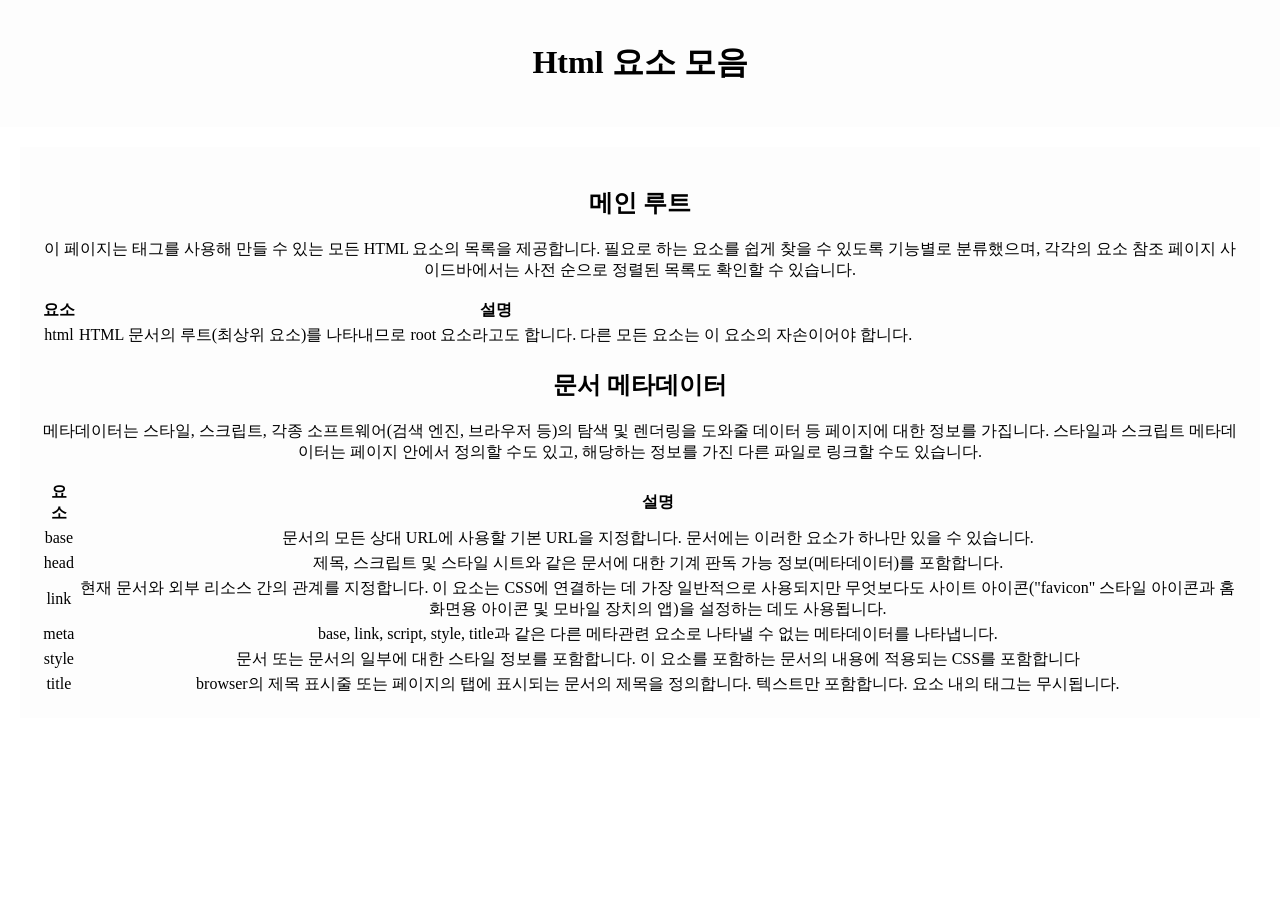
==== html-code.html @ cbca104d "Update html-code.html" ====
<!DOCTYPE html>
<html lang="ko">
<head>
    <meta charset="UTF-8">
    <title>Html 요</title>
    <link rel="stylesheet" href="styles.css">
</head>

<body>
    <header>
        <h1>Html 요소 모음</h1>
    </header>
    <main>
        <section id="main_route">
            <h2>메인 루트</h2>
            <p>이 페이지는 태그를 사용해 만들 수 있는 모든 HTML 요소의 목록을 제공합니다. 필요로 하는 요소를 쉽게 찾을 수 있도록 기능별로 분류했으며, 각각의 요소 참조 페이지 사이드바에서는 사전 순으로 정렬된 목록도 확인할 수 있습니다.</p>
            <table>
                <thead>
                    <tr>
                        <th>요소</th>
                        <th>설명</th>
                    </tr>
                </thead>
                <tbody>
                    <tr>
                        <td>html</td>
                        <td>HTML 문서의 루트(최상위 요소)를 나타내므로 root 요소라고도 합니다. 다른 모든 요소는 이 요소의 자손이어야 합니다.</td>
                    </tr>
                </tbody>
            </table>
        </section>
        <section id="meta_data">
            <h2>문서 메타데이터</h2>
            <p>메타데이터는 스타일, 스크립트, 각종 소프트웨어(검색 엔진, 브라우저 등)의 탐색 및 렌더링을 도와줄 데이터 등 페이지에 대한 정보를 가집니다. 스타일과 스크립트 메타데이터는 페이지 안에서 정의할 수도 있고, 해당하는 정보를 가진 다른 파일로 링크할 수도 있습니다.</p>
            <table>
                <thead>
                    <tr>
                        <th>요소</th>
                        <th>설명</th>
                    </tr>
                </thead>
                <tbody>
                    <tr>
                        <td>base</td>
                        <td>문서의 모든 상대 URL에 사용할 기본 URL을 지정합니다. 문서에는 이러한 요소가 하나만 있을 수 있습니다.</td>
                    </tr>
                    <tr>
                        <td>head</td>
                        <td>제목, 스크립트 및 스타일 시트와 같은 문서에 대한 기계 판독 가능 정보(메타데이터)를 포함합니다.</td>
                    </tr>
                    <tr>
                        <td>link</td>
                        <td>현재 문서와 외부 리소스 간의 관계를 지정합니다. 이 요소는 CSS에 연결하는 데 가장 일반적으로 사용되지만 무엇보다도 사이트 아이콘("favicon" 스타일 아이콘과 홈 화면용 아이콘 및 모바일 장치의 앱)을 설정하는 데도 사용됩니다.</td>
                    </tr>
                    <tr>
                        <td>meta</td>
                        <td>base, link, script, style, title과 같은 다른 메타관련 요소로 나타낼 수 없는 메타데이터를 나타냅니다.</td>
                    </tr>
                    <tr>
                        <td>style</td>
                        <td>문서 또는 문서의 일부에 대한 스타일 정보를 포함합니다. 이 요소를 포함하는 문서의 내용에 적용되는 CSS를 포함합니다</td>
                    </tr>
                    <tr>
                        <td>title</td>
                        <td>browser의 제목 표시줄 또는 페이지의 탭에 표시되는 문서의 제목을 정의합니다. 텍스트만 포함합니다. 요소 내의 태그는 무시됩니다.</td>
                    </tr>

                </tbody>
            </table>

        </section>
    </main>
    
</body>
</html>
---- styles.css ----
/* 기본*/
:root {
    --bg-main-color: #f5f5f541;
    --bg-sub-color: rgba(0, 0, 0, 0.192);
}
body {
    background-image: url(SSM00259-1.jpg);
    background-size: cover;
    background-repeat: no-repeat;
    background-position: center;
    margin: 0px;
}
header {
    background-color: var(--bg-main-color);
    text-align: center;
    padding: 20px;
}
main {
    background-color: var(--bg-main-color);
    padding: 20px;
    margin: 20px;
    text-align: center;
}
/* index */
.codes {
    display: grid;
    grid-template-columns: repeat(auto-fit, minmax(300px, 1fr));
    grid-gap: 20px;
    background-color: var(--bg-main-color);
    padding: 20px;
    margin: 20px;
}
.codes a:nth-child(odd) {
    background-color: var(--bg-sub-color);
}
.codes a:nth-child(even) {
    background-color: var(--bg-main-color);
}



/* 여기서부턴 html-code*/
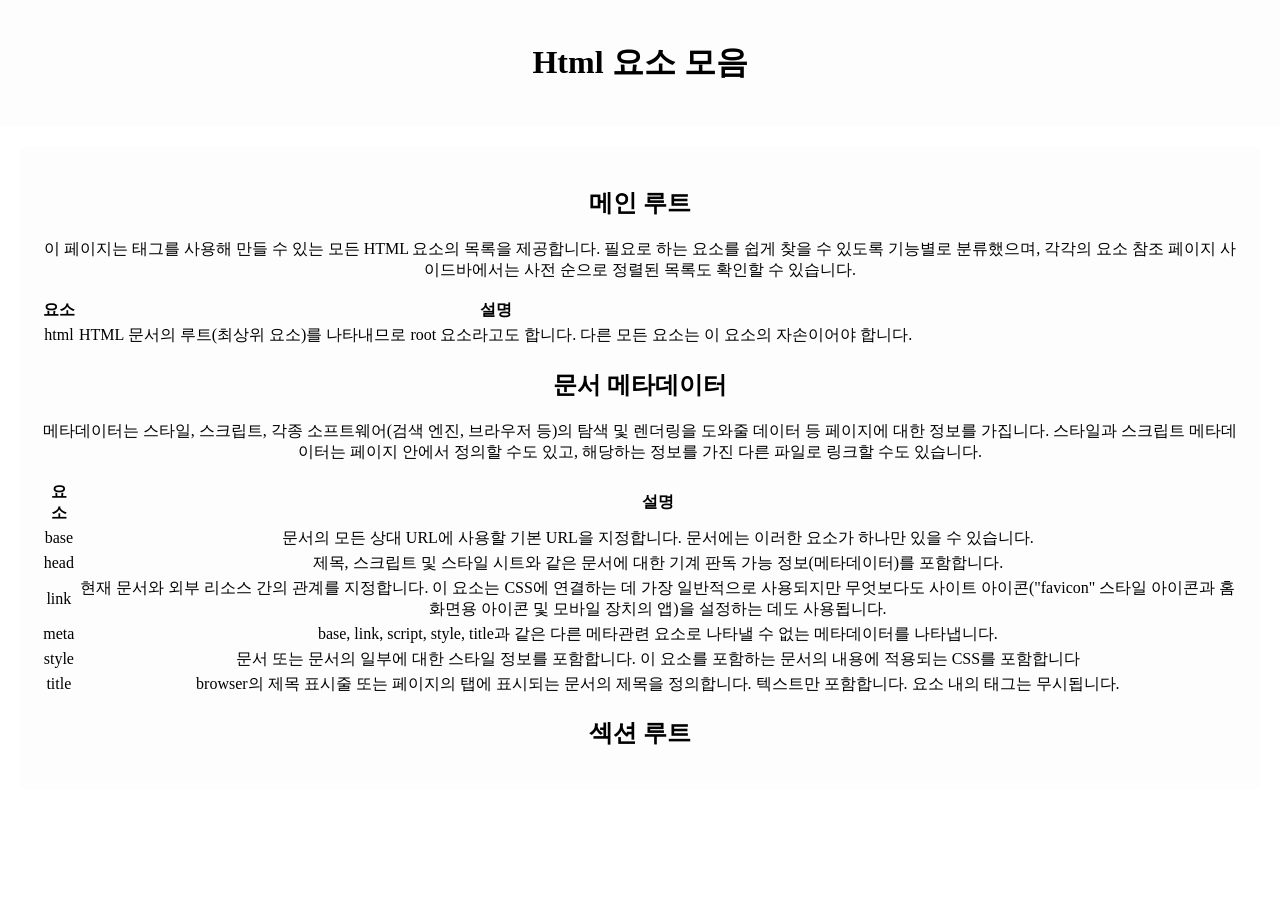
==== commit 1a057dc7: "html-code.html 업데이트" ====
--- a/html-code.html
+++ b/html-code.html
@@ -2,7 +2,7 @@
 <html lang="ko">
 <head>
     <meta charset="UTF-8">
-    <title>Html 요</title>
+    <title>Html 요소</title>
     <link rel="stylesheet" href="styles.css">
 </head>
 
@@ -64,10 +64,11 @@
                         <td>title</td>
                         <td>browser의 제목 표시줄 또는 페이지의 탭에 표시되는 문서의 제목을 정의합니다. 텍스트만 포함합니다. 요소 내의 태그는 무시됩니다.</td>
                     </tr>
-
                 </tbody>
             </table>
-
+        </section>
+        <section id="section_route">
+            <h2>섹션 루트<h2>
         </section>
     </main>
     
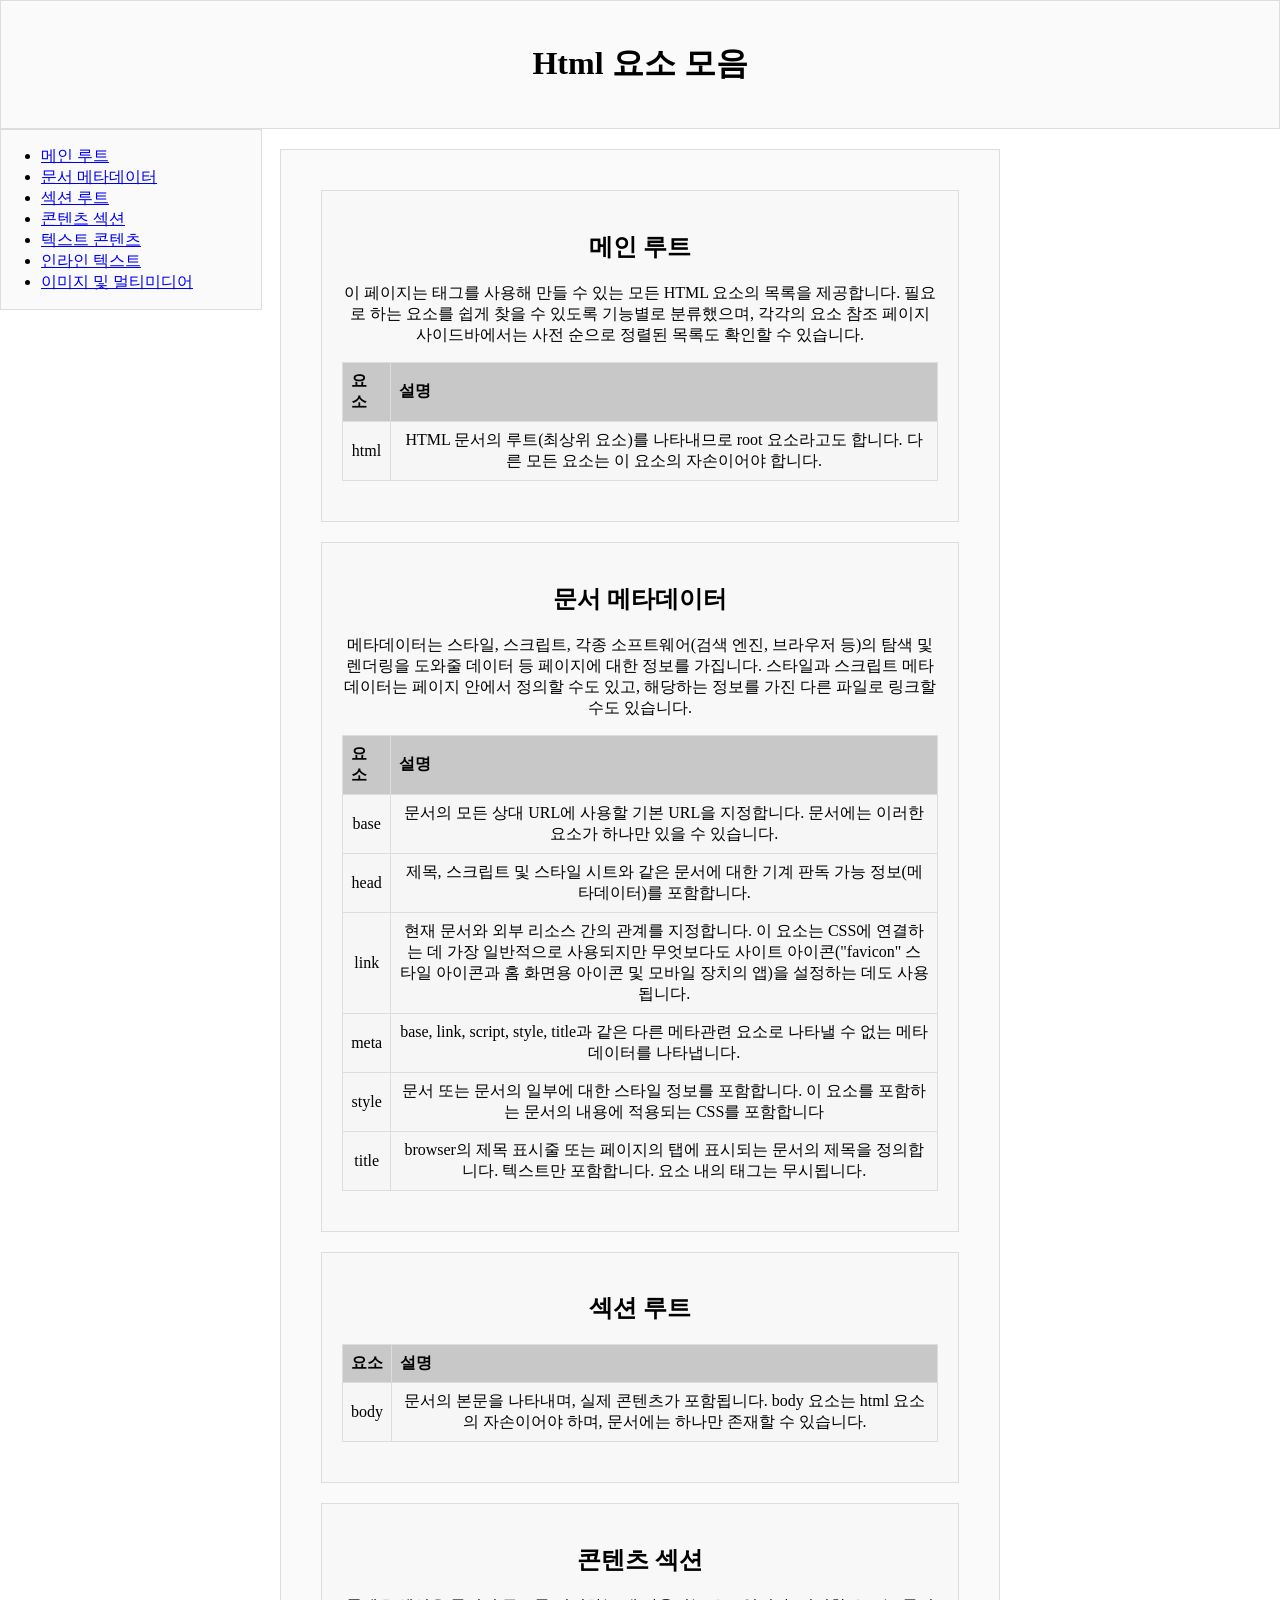
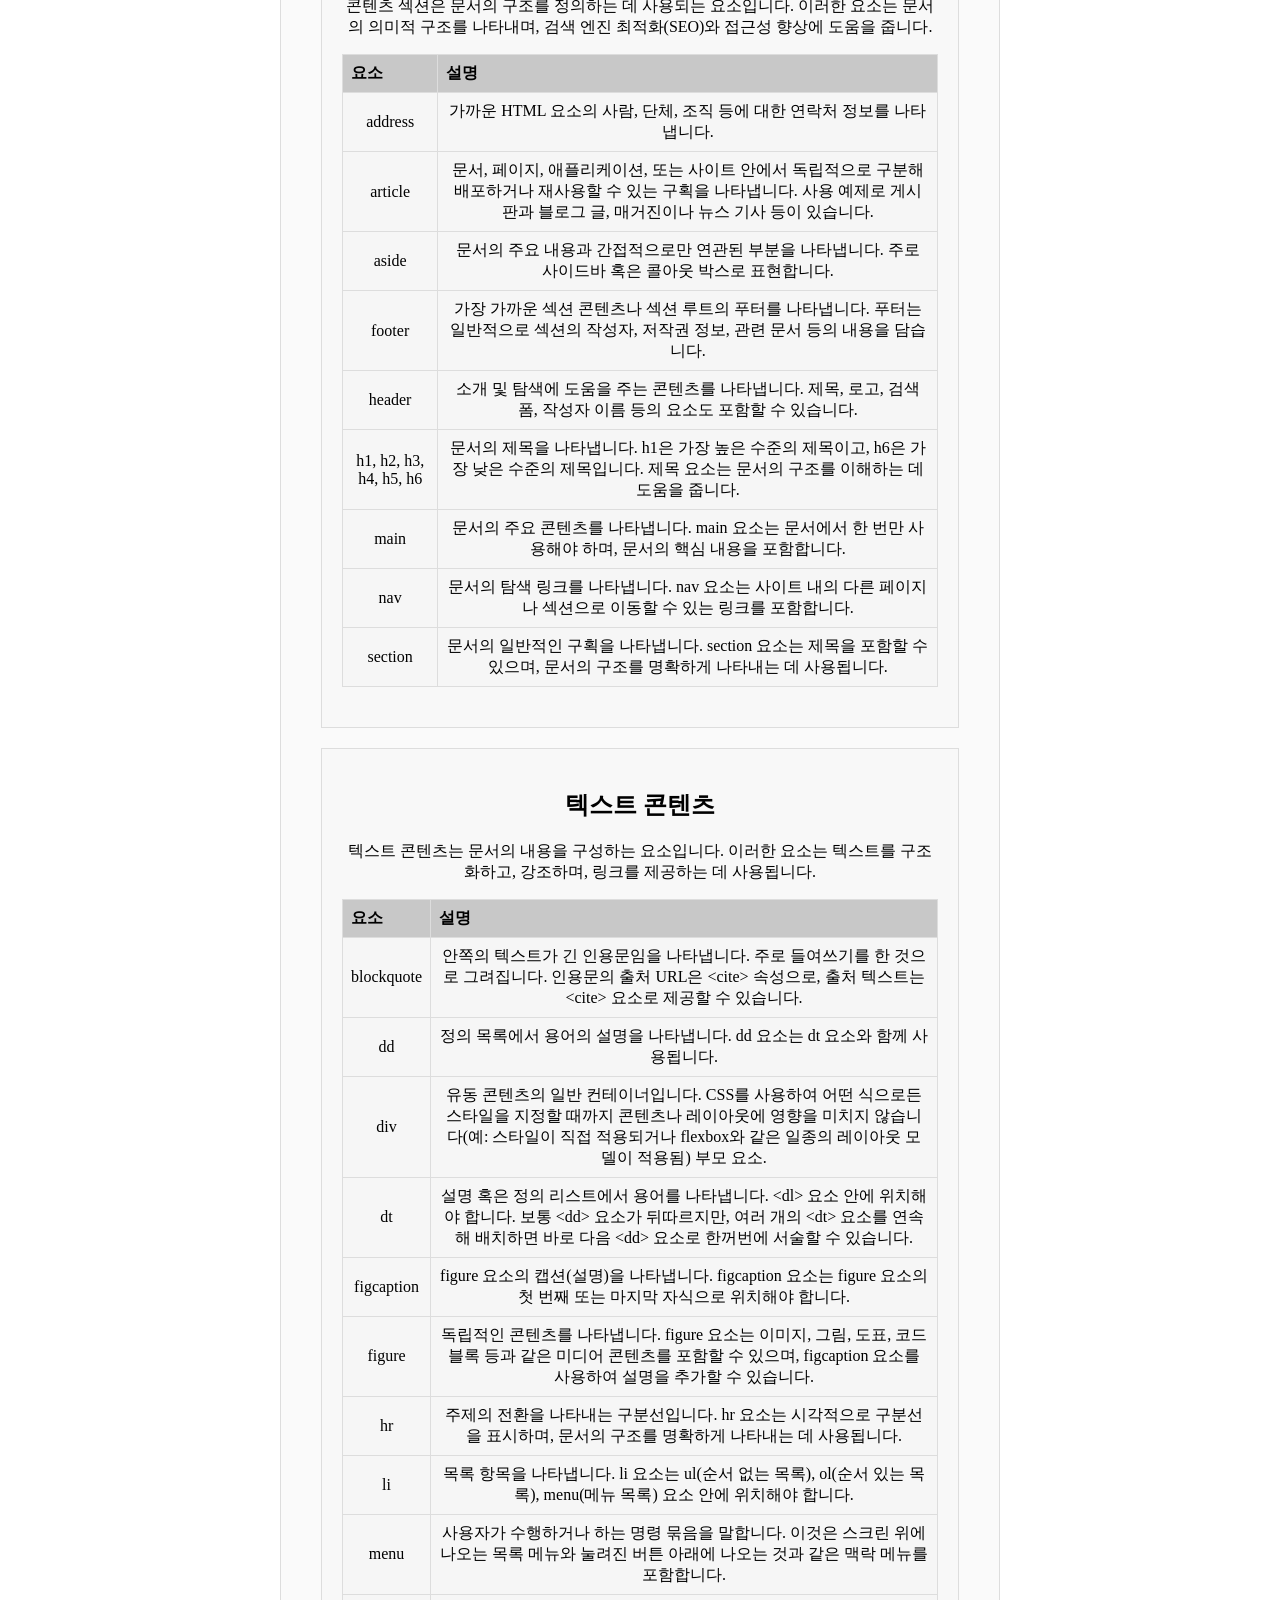
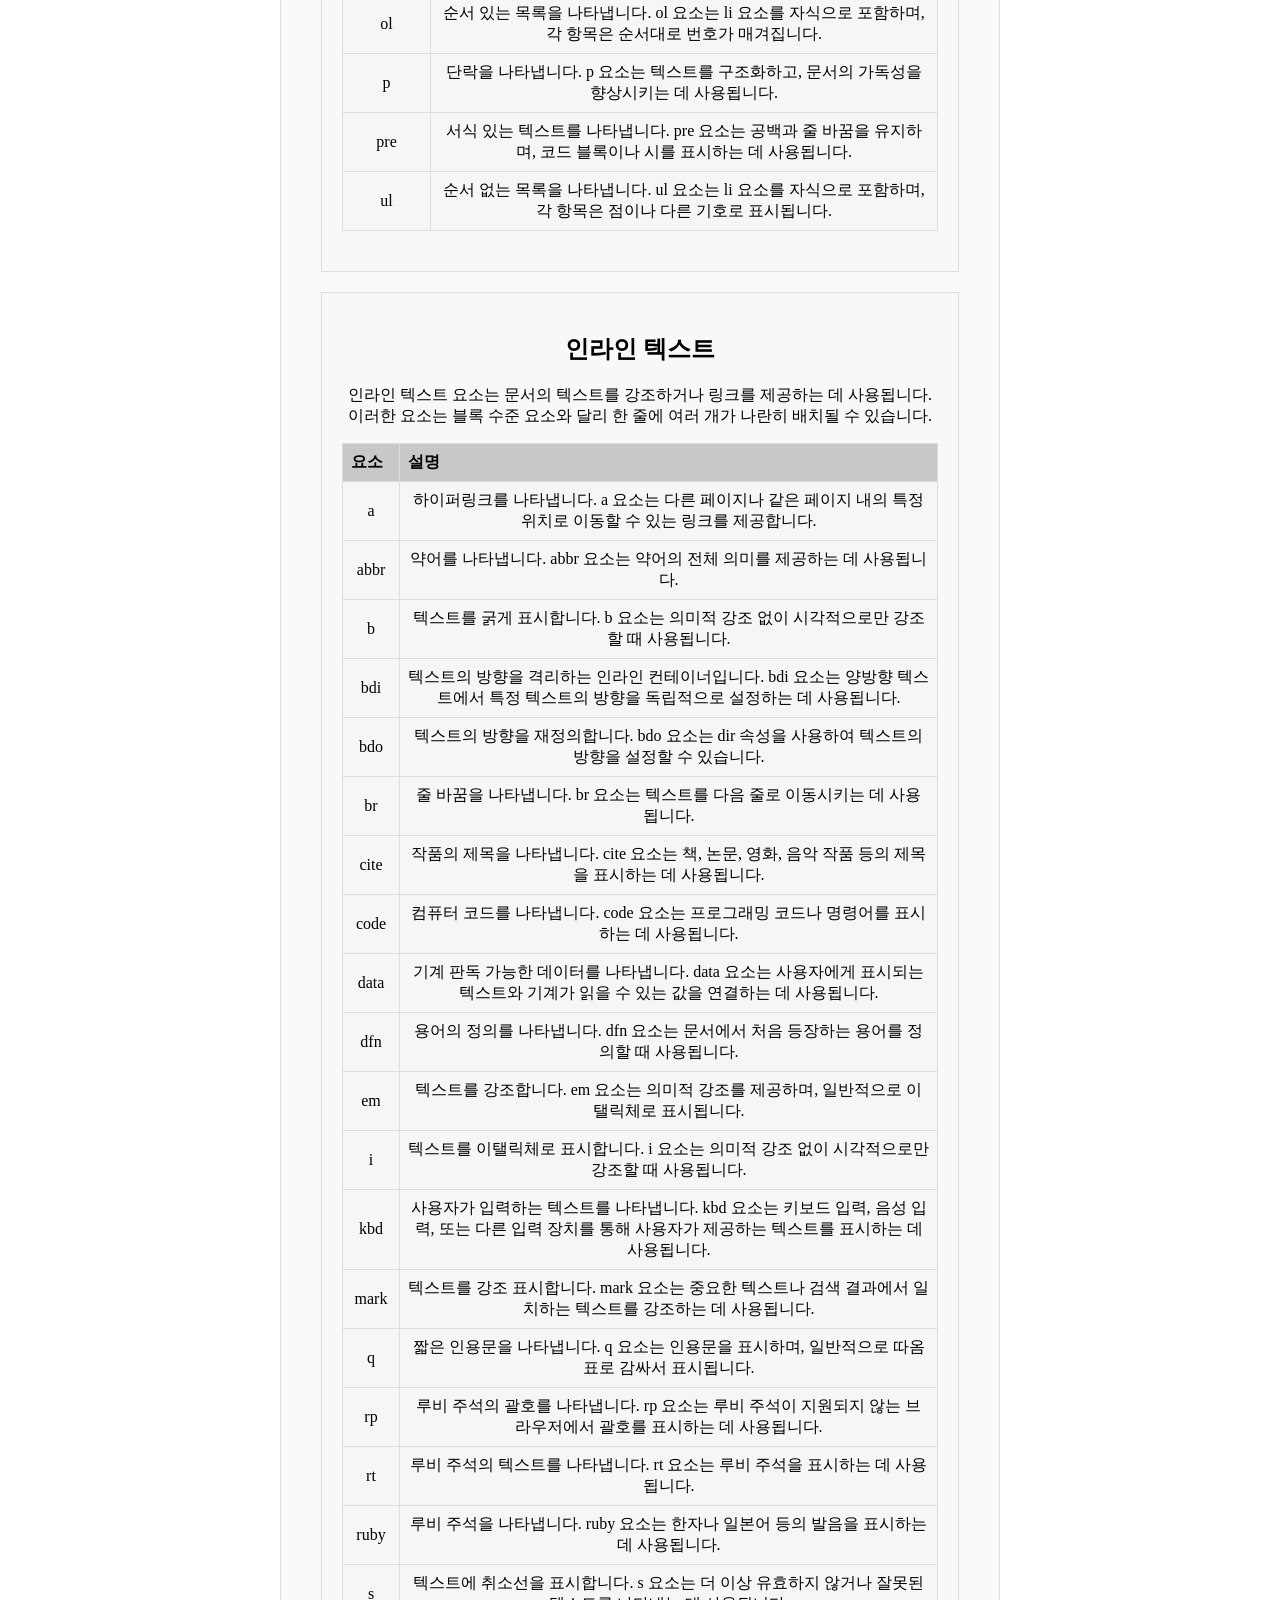
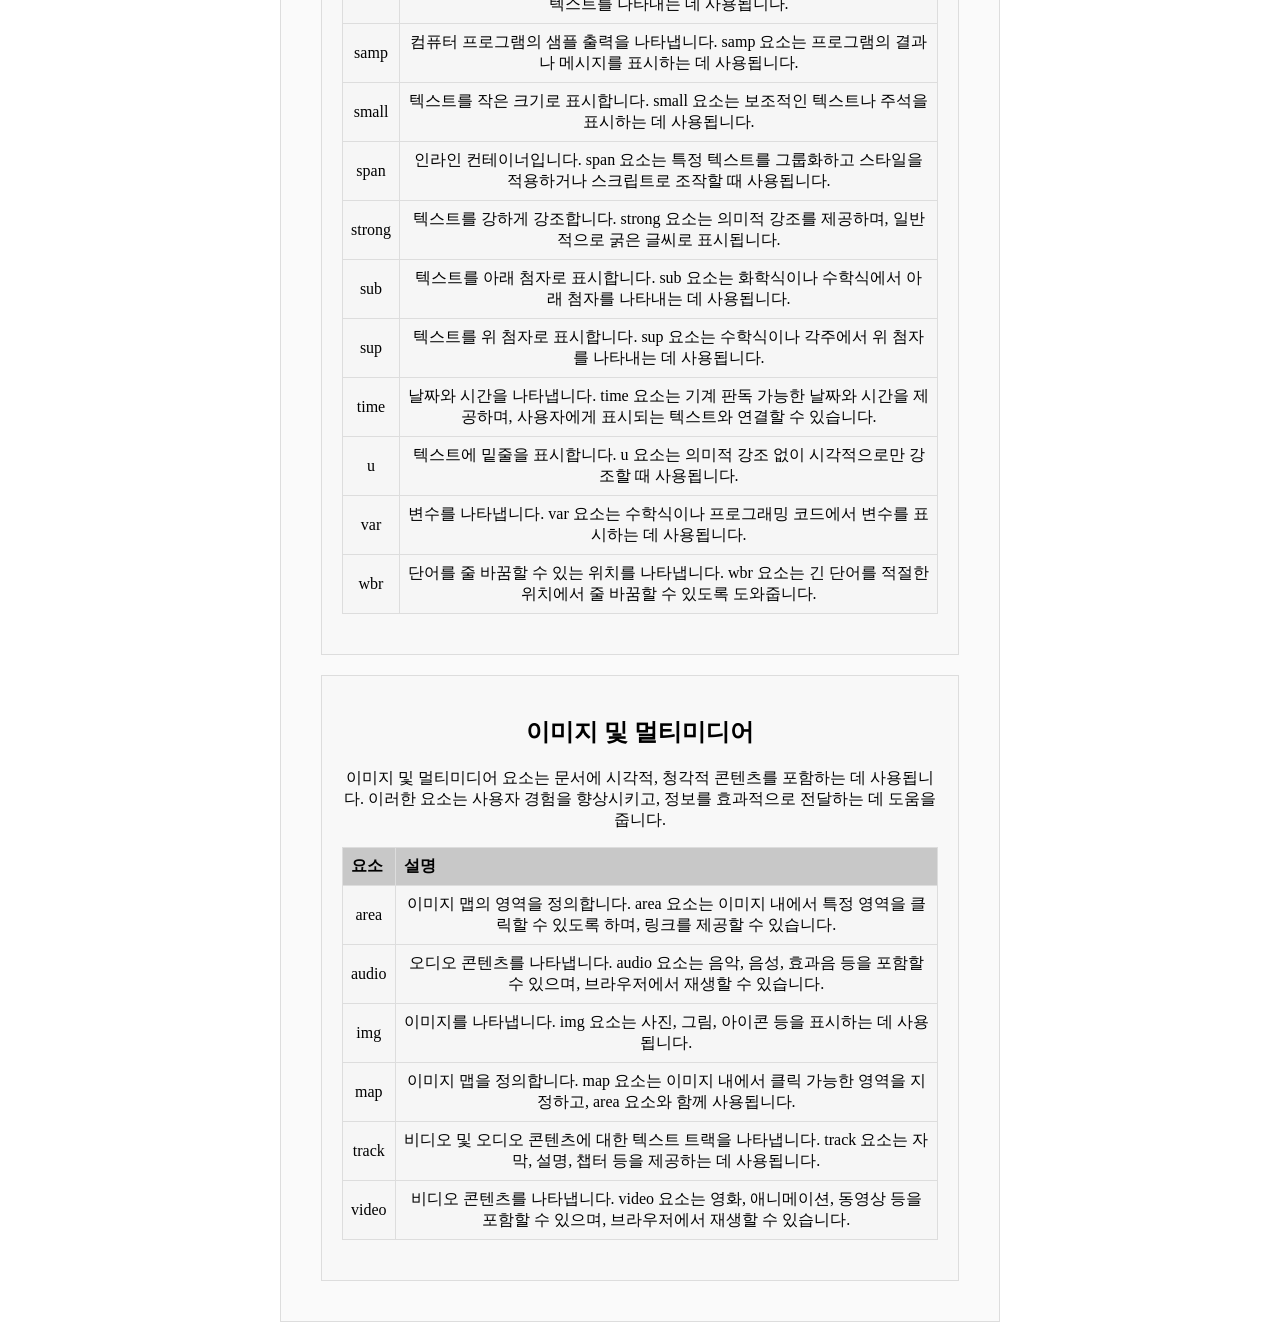
==== commit eebd6131: "업그레이드" ====
--- a/html-code.html
+++ b/html-code.html
@@ -1,76 +1,624 @@
-<!DOCTYPE html>
+<!doctype html>
 <html lang="ko">
-<head>
-    <meta charset="UTF-8">
+  <head>
+    <meta charset="UTF-8" />
     <title>Html 요소</title>
-    <link rel="stylesheet" href="styles.css">
-</head>
+    <link rel="stylesheet" href="styles.css" />
+  </head>
 
-<body>
+  <body>
     <header>
-        <h1>Html 요소 모음</h1>
+      <h1>Html 요소 모음</h1>
     </header>
+    <aside>
+      <nav>
+        <ul>
+          <li><a href="#main_route">메인 루트</a></li>
+          <li><a href="#meta_data">문서 메타데이터</a></li>
+          <li><a href="#section_route">섹션 루트</a></li>
+          <li><a href="#contants_section">콘텐츠 섹션</a></li>
+          <li><a href="#text_content">텍스트 콘텐츠</a></li>
+          <li><a href="#inline_text">인라인 텍스트</a></li>
+          <li><a href="#image&multi">이미지 및 멀티미디어</a></li>
+        </ul>
+      </nav>
+    </aside>
+
     <main>
-        <section id="main_route">
-            <h2>메인 루트</h2>
-            <p>이 페이지는 태그를 사용해 만들 수 있는 모든 HTML 요소의 목록을 제공합니다. 필요로 하는 요소를 쉽게 찾을 수 있도록 기능별로 분류했으며, 각각의 요소 참조 페이지 사이드바에서는 사전 순으로 정렬된 목록도 확인할 수 있습니다.</p>
-            <table>
-                <thead>
-                    <tr>
-                        <th>요소</th>
-                        <th>설명</th>
-                    </tr>
-                </thead>
-                <tbody>
-                    <tr>
-                        <td>html</td>
-                        <td>HTML 문서의 루트(최상위 요소)를 나타내므로 root 요소라고도 합니다. 다른 모든 요소는 이 요소의 자손이어야 합니다.</td>
-                    </tr>
-                </tbody>
-            </table>
-        </section>
-        <section id="meta_data">
-            <h2>문서 메타데이터</h2>
-            <p>메타데이터는 스타일, 스크립트, 각종 소프트웨어(검색 엔진, 브라우저 등)의 탐색 및 렌더링을 도와줄 데이터 등 페이지에 대한 정보를 가집니다. 스타일과 스크립트 메타데이터는 페이지 안에서 정의할 수도 있고, 해당하는 정보를 가진 다른 파일로 링크할 수도 있습니다.</p>
-            <table>
-                <thead>
-                    <tr>
-                        <th>요소</th>
-                        <th>설명</th>
-                    </tr>
-                </thead>
-                <tbody>
-                    <tr>
-                        <td>base</td>
-                        <td>문서의 모든 상대 URL에 사용할 기본 URL을 지정합니다. 문서에는 이러한 요소가 하나만 있을 수 있습니다.</td>
-                    </tr>
-                    <tr>
-                        <td>head</td>
-                        <td>제목, 스크립트 및 스타일 시트와 같은 문서에 대한 기계 판독 가능 정보(메타데이터)를 포함합니다.</td>
-                    </tr>
-                    <tr>
-                        <td>link</td>
-                        <td>현재 문서와 외부 리소스 간의 관계를 지정합니다. 이 요소는 CSS에 연결하는 데 가장 일반적으로 사용되지만 무엇보다도 사이트 아이콘("favicon" 스타일 아이콘과 홈 화면용 아이콘 및 모바일 장치의 앱)을 설정하는 데도 사용됩니다.</td>
-                    </tr>
-                    <tr>
-                        <td>meta</td>
-                        <td>base, link, script, style, title과 같은 다른 메타관련 요소로 나타낼 수 없는 메타데이터를 나타냅니다.</td>
-                    </tr>
-                    <tr>
-                        <td>style</td>
-                        <td>문서 또는 문서의 일부에 대한 스타일 정보를 포함합니다. 이 요소를 포함하는 문서의 내용에 적용되는 CSS를 포함합니다</td>
-                    </tr>
-                    <tr>
-                        <td>title</td>
-                        <td>browser의 제목 표시줄 또는 페이지의 탭에 표시되는 문서의 제목을 정의합니다. 텍스트만 포함합니다. 요소 내의 태그는 무시됩니다.</td>
-                    </tr>
-                </tbody>
-            </table>
-        </section>
-        <section id="section_route">
-            <h2>섹션 루트<h2>
-        </section>
+      <section id="main_route">
+        <h2>메인 루트</h2>
+        <p>
+          이 페이지는 태그를 사용해 만들 수 있는 모든 HTML 요소의 목록을
+          제공합니다. 필요로 하는 요소를 쉽게 찾을 수 있도록 기능별로
+          분류했으며, 각각의 요소 참조 페이지 사이드바에서는 사전 순으로 정렬된
+          목록도 확인할 수 있습니다.
+        </p>
+        <table>
+          <thead>
+            <tr>
+              <th>요소</th>
+              <th>설명</th>
+            </tr>
+          </thead>
+          <tbody>
+            <tr>
+              <td>html</td>
+              <td>
+                HTML 문서의 루트(최상위 요소)를 나타내므로 root 요소라고도
+                합니다. 다른 모든 요소는 이 요소의 자손이어야 합니다.
+              </td>
+            </tr>
+          </tbody>
+        </table>
+      </section>
+      <section id="meta_data">
+        <h2>문서 메타데이터</h2>
+        <p>
+          메타데이터는 스타일, 스크립트, 각종 소프트웨어(검색 엔진, 브라우저
+          등)의 탐색 및 렌더링을 도와줄 데이터 등 페이지에 대한 정보를 가집니다.
+          스타일과 스크립트 메타데이터는 페이지 안에서 정의할 수도 있고,
+          해당하는 정보를 가진 다른 파일로 링크할 수도 있습니다.
+        </p>
+        <table>
+          <thead>
+            <tr>
+              <th>요소</th>
+              <th>설명</th>
+            </tr>
+          </thead>
+          <tbody>
+            <tr>
+              <td>base</td>
+              <td>
+                문서의 모든 상대 URL에 사용할 기본 URL을 지정합니다. 문서에는
+                이러한 요소가 하나만 있을 수 있습니다.
+              </td>
+            </tr>
+            <tr>
+              <td>head</td>
+              <td>
+                제목, 스크립트 및 스타일 시트와 같은 문서에 대한 기계 판독 가능
+                정보(메타데이터)를 포함합니다.
+              </td>
+            </tr>
+            <tr>
+              <td>link</td>
+              <td>
+                현재 문서와 외부 리소스 간의 관계를 지정합니다. 이 요소는 CSS에
+                연결하는 데 가장 일반적으로 사용되지만 무엇보다도 사이트
+                아이콘("favicon" 스타일 아이콘과 홈 화면용 아이콘 및 모바일
+                장치의 앱)을 설정하는 데도 사용됩니다.
+              </td>
+            </tr>
+            <tr>
+              <td>meta</td>
+              <td>
+                base, link, script, style, title과 같은 다른 메타관련 요소로
+                나타낼 수 없는 메타데이터를 나타냅니다.
+              </td>
+            </tr>
+            <tr>
+              <td>style</td>
+              <td>
+                문서 또는 문서의 일부에 대한 스타일 정보를 포함합니다. 이 요소를
+                포함하는 문서의 내용에 적용되는 CSS를 포함합니다
+              </td>
+            </tr>
+            <tr>
+              <td>title</td>
+              <td>
+                browser의 제목 표시줄 또는 페이지의 탭에 표시되는 문서의 제목을
+                정의합니다. 텍스트만 포함합니다. 요소 내의 태그는 무시됩니다.
+              </td>
+            </tr>
+          </tbody>
+        </table>
+      </section>
+      <section id="section_route">
+        <h2>섹션 루트</h2>
+        <table>
+          <thead>
+            <tr>
+              <th>요소</th>
+              <th>설명</th>
+            </tr>
+          </thead>
+          <tbody>
+            <tr>
+              <td>body</td>
+              <td>
+                문서의 본문을 나타내며, 실제 콘텐츠가 포함됩니다. body 요소는
+                html 요소의 자손이어야 하며, 문서에는 하나만 존재할 수 있습니다.
+              </td>
+            </tr>
+          </tbody>
+        </table>
+      </section>
+      <section id="contants_section">
+        <h2>콘텐츠 섹션</h2>
+        <p>
+          콘텐츠 섹션은 문서의 구조를 정의하는 데 사용되는 요소입니다. 이러한
+          요소는 문서의 의미적 구조를 나타내며, 검색 엔진 최적화(SEO)와 접근성
+          향상에 도움을 줍니다.
+        </p>
+        <table>
+          <thead>
+            <tr>
+              <th>요소</th>
+              <th>설명</th>
+            </tr>
+          </thead>
+          <tbody>
+            <tr>
+              <td>address</td>
+              <td>
+                가까운 HTML 요소의 사람, 단체, 조직 등에 대한 연락처 정보를
+                나타냅니다.
+              </td>
+            </tr>
+            <tr>
+              <td>article</td>
+              <td>
+                문서, 페이지, 애플리케이션, 또는 사이트 안에서 독립적으로 구분해
+                배포하거나 재사용할 수 있는 구획을 나타냅니다. 사용 예제로
+                게시판과 블로그 글, 매거진이나 뉴스 기사 등이 있습니다.
+              </td>
+            </tr>
+            <tr>
+              <td>aside</td>
+              <td>
+                문서의 주요 내용과 간접적으로만 연관된 부분을 나타냅니다. 주로
+                사이드바 혹은 콜아웃 박스로 표현합니다.
+              </td>
+            </tr>
+            <tr>
+              <td>footer</td>
+              <td>
+                가장 가까운 섹션 콘텐츠나 섹션 루트의 푸터를 나타냅니다. 푸터는
+                일반적으로 섹션의 작성자, 저작권 정보, 관련 문서 등의 내용을
+                담습니다.
+              </td>
+            </tr>
+            <tr>
+              <td>header</td>
+              <td>
+                소개 및 탐색에 도움을 주는 콘텐츠를 나타냅니다. 제목, 로고, 검색
+                폼, 작성자 이름 등의 요소도 포함할 수 있습니다.
+              </td>
+            </tr>
+            <tr>
+              <td>h1, h2, h3, h4, h5, h6</td>
+              <td>
+                문서의 제목을 나타냅니다. h1은 가장 높은 수준의 제목이고, h6은
+                가장 낮은 수준의 제목입니다. 제목 요소는 문서의 구조를 이해하는
+                데 도움을 줍니다.
+              </td>
+            </tr>
+            <tr>
+              <td>main</td>
+              <td>
+                문서의 주요 콘텐츠를 나타냅니다. main 요소는 문서에서 한 번만
+                사용해야 하며, 문서의 핵심 내용을 포함합니다.
+              </td>
+            </tr>
+            <tr>
+              <td>nav</td>
+              <td>
+                문서의 탐색 링크를 나타냅니다. nav 요소는 사이트 내의 다른
+                페이지나 섹션으로 이동할 수 있는 링크를 포함합니다.
+              </td>
+            </tr>
+            <tr>
+              <td>section</td>
+              <td>
+                문서의 일반적인 구획을 나타냅니다. section 요소는 제목을 포함할
+                수 있으며, 문서의 구조를 명확하게 나타내는 데 사용됩니다.
+              </td>
+            </tr>
+          </tbody>
+        </table>
+      </section>
+      <section id="text_content">
+        <h2>텍스트 콘텐츠</h2>
+        <p>
+          텍스트 콘텐츠는 문서의 내용을 구성하는 요소입니다. 이러한 요소는
+          텍스트를 구조화하고, 강조하며, 링크를 제공하는 데 사용됩니다.
+        </p>
+        <table>
+          <thead>
+            <tr>
+              <th>요소</th>
+              <th>설명</th>
+            </tr>
+          </thead>
+          <tbody>
+            <tr>
+              <td>blockquote</td>
+              <td>
+                안쪽의 텍스트가 긴 인용문임을 나타냅니다. 주로 들여쓰기를 한
+                것으로 그려집니다. 인용문의 출처 URL은 &lt;cite&gt; 속성으로,
+                출처 텍스트는 &lt;cite&gt; 요소로 제공할 수 있습니다.
+              </td>
+            </tr>
+            <tr>
+              <td>dd</td>
+              <td>
+                정의 목록에서 용어의 설명을 나타냅니다. dd 요소는 dt 요소와 함께
+                사용됩니다.
+              </td>
+            </tr>
+            <tr>
+              <td>div</td>
+              <td>
+                유동 콘텐츠의 일반 컨테이너입니다. CSS를 사용하여 어떤 식으로든
+                스타일을 지정할 때까지 콘텐츠나 레이아웃에 영향을 미치지
+                않습니다(예: 스타일이 직접 적용되거나 flexbox와 같은 일종의
+                레이아웃 모델이 적용됨) 부모 요소.
+              </td>
+            </tr>
+            <tr>
+              <td>dt</td>
+              <td>
+                설명 혹은 정의 리스트에서 용어를 나타냅니다. &lt;dl&gt; 요소
+                안에 위치해야 합니다. 보통 &lt;dd&gt; 요소가 뒤따르지만, 여러
+                개의 &lt;dt&gt; 요소를 연속해 배치하면 바로 다음 &lt;dd&gt;
+                요소로 한꺼번에 서술할 수 있습니다.
+              </td>
+            </tr>
+            <tr>
+              <td>figcaption</td>
+              <td>
+                figure 요소의 캡션(설명)을 나타냅니다. figcaption 요소는 figure
+                요소의 첫 번째 또는 마지막 자식으로 위치해야 합니다.
+              </td>
+            </tr>
+            <tr>
+              <td>figure</td>
+              <td>
+                독립적인 콘텐츠를 나타냅니다. figure 요소는 이미지, 그림, 도표,
+                코드 블록 등과 같은 미디어 콘텐츠를 포함할 수 있으며, figcaption
+                요소를 사용하여 설명을 추가할 수 있습니다.
+              </td>
+            </tr>
+            <tr>
+              <td>hr</td>
+              <td>
+                주제의 전환을 나타내는 구분선입니다. hr 요소는 시각적으로
+                구분선을 표시하며, 문서의 구조를 명확하게 나타내는 데
+                사용됩니다.
+              </td>
+            </tr>
+            <tr>
+              <td>li</td>
+              <td>
+                목록 항목을 나타냅니다. li 요소는 ul(순서 없는 목록), ol(순서
+                있는 목록), menu(메뉴 목록) 요소 안에 위치해야 합니다.
+              </td>
+            </tr>
+            <tr>
+              <td>menu</td>
+              <td>
+                사용자가 수행하거나 하는 명령 묶음을 말합니다. 이것은 스크린
+                위에 나오는 목록 메뉴와 눌려진 버튼 아래에 나오는 것과 같은 맥락
+                메뉴를 포함합니다.
+              </td>
+            </tr>
+            <tr>
+              <td>ol</td>
+              <td>
+                순서 있는 목록을 나타냅니다. ol 요소는 li 요소를 자식으로
+                포함하며, 각 항목은 순서대로 번호가 매겨집니다.
+              </td>
+            </tr>
+            <tr>
+              <td>p</td>
+              <td>
+                단락을 나타냅니다. p 요소는 텍스트를 구조화하고, 문서의 가독성을
+                향상시키는 데 사용됩니다.
+              </td>
+            </tr>
+            <tr>
+              <td>pre</td>
+              <td>
+                서식 있는 텍스트를 나타냅니다. pre 요소는 공백과 줄 바꿈을
+                유지하며, 코드 블록이나 시를 표시하는 데 사용됩니다.
+              </td>
+            </tr>
+            <tr>
+              <td>ul</td>
+              <td>
+                순서 없는 목록을 나타냅니다. ul 요소는 li 요소를 자식으로
+                포함하며, 각 항목은 점이나 다른 기호로 표시됩니다.
+              </td>
+            </tr>
+          </tbody>
+        </table>
+      </section>
+      <section id="inline_text">
+        <h2>인라인 텍스트</h2>
+        <p>
+          인라인 텍스트 요소는 문서의 텍스트를 강조하거나 링크를 제공하는 데
+          사용됩니다. 이러한 요소는 블록 수준 요소와 달리 한 줄에 여러 개가
+          나란히 배치될 수 있습니다.
+        </p>
+        <table>
+          <thead>
+            <tr>
+              <th>요소</th>
+              <th>설명</th>
+            </tr>
+          </thead>
+          <tbody>
+            <tr>
+              <td>a</td>
+              <td>
+                하이퍼링크를 나타냅니다. a 요소는 다른 페이지나 같은 페이지 내의
+                특정 위치로 이동할 수 있는 링크를 제공합니다.
+              </td>
+            </tr>
+            <tr>
+              <td>abbr</td>
+              <td>
+                약어를 나타냅니다. abbr 요소는 약어의 전체 의미를 제공하는 데
+                사용됩니다.
+              </td>
+            </tr>
+            <tr>
+              <td>b</td>
+              <td>
+                텍스트를 굵게 표시합니다. b 요소는 의미적 강조 없이 시각적으로만
+                강조할 때 사용됩니다.
+              </td>
+            </tr>
+            <tr>
+              <td>bdi</td>
+              <td>
+                텍스트의 방향을 격리하는 인라인 컨테이너입니다. bdi 요소는
+                양방향 텍스트에서 특정 텍스트의 방향을 독립적으로 설정하는 데
+                사용됩니다.
+              </td>
+            </tr>
+            <tr>
+              <td>bdo</td>
+              <td>
+                텍스트의 방향을 재정의합니다. bdo 요소는 dir 속성을 사용하여
+                텍스트의 방향을 설정할 수 있습니다.
+              </td>
+            </tr>
+            <tr>
+              <td>br</td>
+              <td>
+                줄 바꿈을 나타냅니다. br 요소는 텍스트를 다음 줄로 이동시키는 데
+                사용됩니다.
+              </td>
+            </tr>
+            <tr>
+              <td>cite</td>
+              <td>
+                작품의 제목을 나타냅니다. cite 요소는 책, 논문, 영화, 음악 작품
+                등의 제목을 표시하는 데 사용됩니다.
+              </td>
+            </tr>
+            <tr>
+              <td>code</td>
+              <td>
+                컴퓨터 코드를 나타냅니다. code 요소는 프로그래밍 코드나 명령어를
+                표시하는 데 사용됩니다.
+              </td>
+            </tr>
+            <tr>
+              <td>data</td>
+              <td>
+                기계 판독 가능한 데이터를 나타냅니다. data 요소는 사용자에게
+                표시되는 텍스트와 기계가 읽을 수 있는 값을 연결하는 데
+                사용됩니다.
+              </td>
+            </tr>
+            <tr>
+              <td>dfn</td>
+              <td>
+                용어의 정의를 나타냅니다. dfn 요소는 문서에서 처음 등장하는
+                용어를 정의할 때 사용됩니다.
+              </td>
+            </tr>
+            <tr>
+              <td>em</td>
+              <td>
+                텍스트를 강조합니다. em 요소는 의미적 강조를 제공하며,
+                일반적으로 이탤릭체로 표시됩니다.
+              </td>
+            </tr>
+            <tr>
+              <td>i</td>
+              <td>
+                텍스트를 이탤릭체로 표시합니다. i 요소는 의미적 강조 없이
+                시각적으로만 강조할 때 사용됩니다.
+              </td>
+            </tr>
+            <tr>
+              <td>kbd</td>
+              <td>
+                사용자가 입력하는 텍스트를 나타냅니다. kbd 요소는 키보드 입력,
+                음성 입력, 또는 다른 입력 장치를 통해 사용자가 제공하는 텍스트를
+                표시하는 데 사용됩니다.
+              </td>
+            </tr>
+            <tr>
+              <td>mark</td>
+              <td>
+                텍스트를 강조 표시합니다. mark 요소는 중요한 텍스트나 검색
+                결과에서 일치하는 텍스트를 강조하는 데 사용됩니다.
+              </td>
+            </tr>
+            <tr>
+              <td>q</td>
+              <td>
+                짧은 인용문을 나타냅니다. q 요소는 인용문을 표시하며, 일반적으로
+                따옴표로 감싸서 표시됩니다.
+              </td>
+            </tr>
+            <tr>
+              <td>rp</td>
+              <td>
+                루비 주석의 괄호를 나타냅니다. rp 요소는 루비 주석이 지원되지
+                않는 브라우저에서 괄호를 표시하는 데 사용됩니다.
+              </td>
+            </tr>
+            <tr>
+              <td>rt</td>
+              <td>
+                루비 주석의 텍스트를 나타냅니다. rt 요소는 루비 주석을 표시하는
+                데 사용됩니다.
+              </td>
+            </tr>
+            <tr>
+              <td>ruby</td>
+              <td>
+                루비 주석을 나타냅니다. ruby 요소는 한자나 일본어 등의 발음을
+                표시하는 데 사용됩니다.
+              </td>
+            </tr>
+            <tr>
+              <td>s</td>
+              <td>
+                텍스트에 취소선을 표시합니다. s 요소는 더 이상 유효하지 않거나
+                잘못된 텍스트를 나타내는 데 사용됩니다.
+              </td>
+            </tr>
+            <tr>
+              <td>samp</td>
+              <td>
+                컴퓨터 프로그램의 샘플 출력을 나타냅니다. samp 요소는 프로그램의
+                결과나 메시지를 표시하는 데 사용됩니다.
+              </td>
+            </tr>
+            <tr>
+              <td>small</td>
+              <td>
+                텍스트를 작은 크기로 표시합니다. small 요소는 보조적인 텍스트나
+                주석을 표시하는 데 사용됩니다.
+              </td>
+            </tr>
+            <tr>
+              <td>span</td>
+              <td>
+                인라인 컨테이너입니다. span 요소는 특정 텍스트를 그룹화하고
+                스타일을 적용하거나 스크립트로 조작할 때 사용됩니다.
+              </td>
+            </tr>
+            <tr>
+              <td>strong</td>
+              <td>
+                텍스트를 강하게 강조합니다. strong 요소는 의미적 강조를
+                제공하며, 일반적으로 굵은 글씨로 표시됩니다.
+              </td>
+            </tr>
+            <tr>
+              <td>sub</td>
+              <td>
+                텍스트를 아래 첨자로 표시합니다. sub 요소는 화학식이나
+                수학식에서 아래 첨자를 나타내는 데 사용됩니다.
+              </td>
+            </tr>
+            <tr>
+              <td>sup</td>
+              <td>
+                텍스트를 위 첨자로 표시합니다. sup 요소는 수학식이나 각주에서 위
+                첨자를 나타내는 데 사용됩니다.
+              </td>
+            </tr>
+            <tr>
+              <td>time</td>
+              <td>
+                날짜와 시간을 나타냅니다. time 요소는 기계 판독 가능한 날짜와
+                시간을 제공하며, 사용자에게 표시되는 텍스트와 연결할 수
+                있습니다.
+              </td>
+            </tr>
+            <tr>
+              <td>u</td>
+              <td>
+                텍스트에 밑줄을 표시합니다. u 요소는 의미적 강조 없이
+                시각적으로만 강조할 때 사용됩니다.
+              </td>
+            </tr>
+            <tr>
+              <td>var</td>
+              <td>
+                변수를 나타냅니다. var 요소는 수학식이나 프로그래밍 코드에서
+                변수를 표시하는 데 사용됩니다.
+              </td>
+            </tr>
+            <tr>
+              <td>wbr</td>
+              <td>
+                단어를 줄 바꿈할 수 있는 위치를 나타냅니다. wbr 요소는 긴 단어를
+                적절한 위치에서 줄 바꿈할 수 있도록 도와줍니다.
+              </td>
+            </tr>
+          </tbody>
+        </table>
+      </section>
+      <section id="image&multi">
+        <h2>이미지 및 멀티미디어</h2>
+        <p>
+          이미지 및 멀티미디어 요소는 문서에 시각적, 청각적 콘텐츠를 포함하는 데
+          사용됩니다. 이러한 요소는 사용자 경험을 향상시키고, 정보를 효과적으로
+          전달하는 데 도움을 줍니다.
+        </p>
+        <table>
+          <thead>
+            <tr>
+              <th>요소</th>
+              <th>설명</th>
+            </tr>
+          </thead>
+          <tbody>
+            <tr>
+              <td>area</td>
+              <td>
+                이미지 맵의 영역을 정의합니다. area 요소는 이미지 내에서 특정
+                영역을 클릭할 수 있도록 하며, 링크를 제공할 수 있습니다.
+              </td>
+            </tr>
+            <tr>
+              <td>audio</td>
+              <td>
+                오디오 콘텐츠를 나타냅니다. audio 요소는 음악, 음성, 효과음 등을
+                포함할 수 있으며, 브라우저에서 재생할 수 있습니다.
+              </td>
+            </tr>
+            <tr>
+              <td>img</td>
+              <td>
+                이미지를 나타냅니다. img 요소는 사진, 그림, 아이콘 등을 표시하는
+                데 사용됩니다.
+              </td>
+            </tr>
+            <tr>
+              <td>map</td>
+              <td>
+                이미지 맵을 정의합니다. map 요소는 이미지 내에서 클릭 가능한
+                영역을 지정하고, area 요소와 함께 사용됩니다.
+              </td>
+            </tr>
+            <tr>
+              <td>track</td>
+              <td>
+                비디오 및 오디오 콘텐츠에 대한 텍스트 트랙을 나타냅니다. track
+                요소는 자막, 설명, 챕터 등을 제공하는 데 사용됩니다.
+              </td>
+            </tr>
+            <tr>
+              <td>video</td>
+              <td>
+                비디오 콘텐츠를 나타냅니다. video 요소는 영화, 애니메이션,
+                동영상 등을 포함할 수 있으며, 브라우저에서 재생할 수 있습니다.
+              </td>
+            </tr>
+          </tbody>
+        </table>
+      </section>
     </main>
-    
-</body>
+  </body>
 </html>
--- a/styles.css
+++ b/styles.css
@@ -1,43 +1,86 @@
 /* 기본*/
 :root {
-    --bg-main-color: #f5f5f541;
-    --bg-sub-color: rgba(0, 0, 0, 0.192);
+  --bg-main-color: #f5f5f579;
+  --bg-sub-color: rgba(0, 0, 0, 0.192);
 }
 body {
-    background-image: url(SSM00259-1.jpg);
-    background-size: cover;
-    background-repeat: no-repeat;
-    background-position: center;
-    margin: 0px;
+  background-image: url(SSM00259-1.jpg);
+  background-size: cover;
+  background-repeat: no-repeat;
+  background-position: center;
+  margin: 0px;
 }
 header {
-    background-color: var(--bg-main-color);
-    text-align: center;
-    padding: 20px;
+  background-color: var(--bg-main-color);
+  text-align: center;
+  padding: 20px;
+  border: #ddd 1px solid;
 }
 main {
-    background-color: var(--bg-main-color);
-    padding: 20px;
-    margin: 20px;
-    text-align: center;
+  background-color: var(--bg-main-color);
+  padding: 20px;
+  margin: 20px;
+  text-align: center;
+  margin-left: 280px;
+  margin-right: 280px;
+  border: #ddd 1px solid;
+}
+section {
+  background-color: var(--bg-main-color);
+  padding: 20px;
+  margin: 20px;
+  border: #ddd 1px solid;
+}
+table {
+  border-collapse: collapse;
+  width: 100%;
+  margin-bottom: 20px;
+}
+table,
+th,
+td {
+  border: 1px solid #ddd;
+  background-color: var(--bg-main-color);
+  padding: 8px;
+}
+th {
+  background-color: var(--bg-sub-color);
+  text-align: left;
+}
+aside {
+  position: sticky;
+  background-color: var(--bg-main-color);
+  top: 0;
+  float: left;
+  z-index: 1000;
+  gap: 10px;
+  width: 260px;
+  height: 100%;
+  border: #ddd 1px solid;
 }
 /* index */
 .codes {
-    display: grid;
-    grid-template-columns: repeat(auto-fit, minmax(300px, 1fr));
-    grid-gap: 20px;
-    background-color: var(--bg-main-color);
-    padding: 20px;
-    margin: 20px;
+  display: grid;
+  grid-template-columns: repeat(auto-fit, minmax(300px, 1fr));
+  grid-gap: 20px;
+  background-color: var(--bg-main-color);
+  padding: 20px;
+  margin: 20px;
 }
 .codes a:nth-child(odd) {
-    background-color: var(--bg-sub-color);
+  background-color: var(--bg-sub-color);
 }
 .codes a:nth-child(even) {
-    background-color: var(--bg-main-color);
+  background-color: var(--bg-main-color);
+}
+#contact {
+  display: flex;
+  flex-direction: column;
+  flex-wrap: wrap;
+  background-color: var(--bg-main-color);
+  padding: 20px;
+  margin: 20px;
+  width: 40%;
 }
 
-
-
 /* 여기서부턴 html-code*/
-
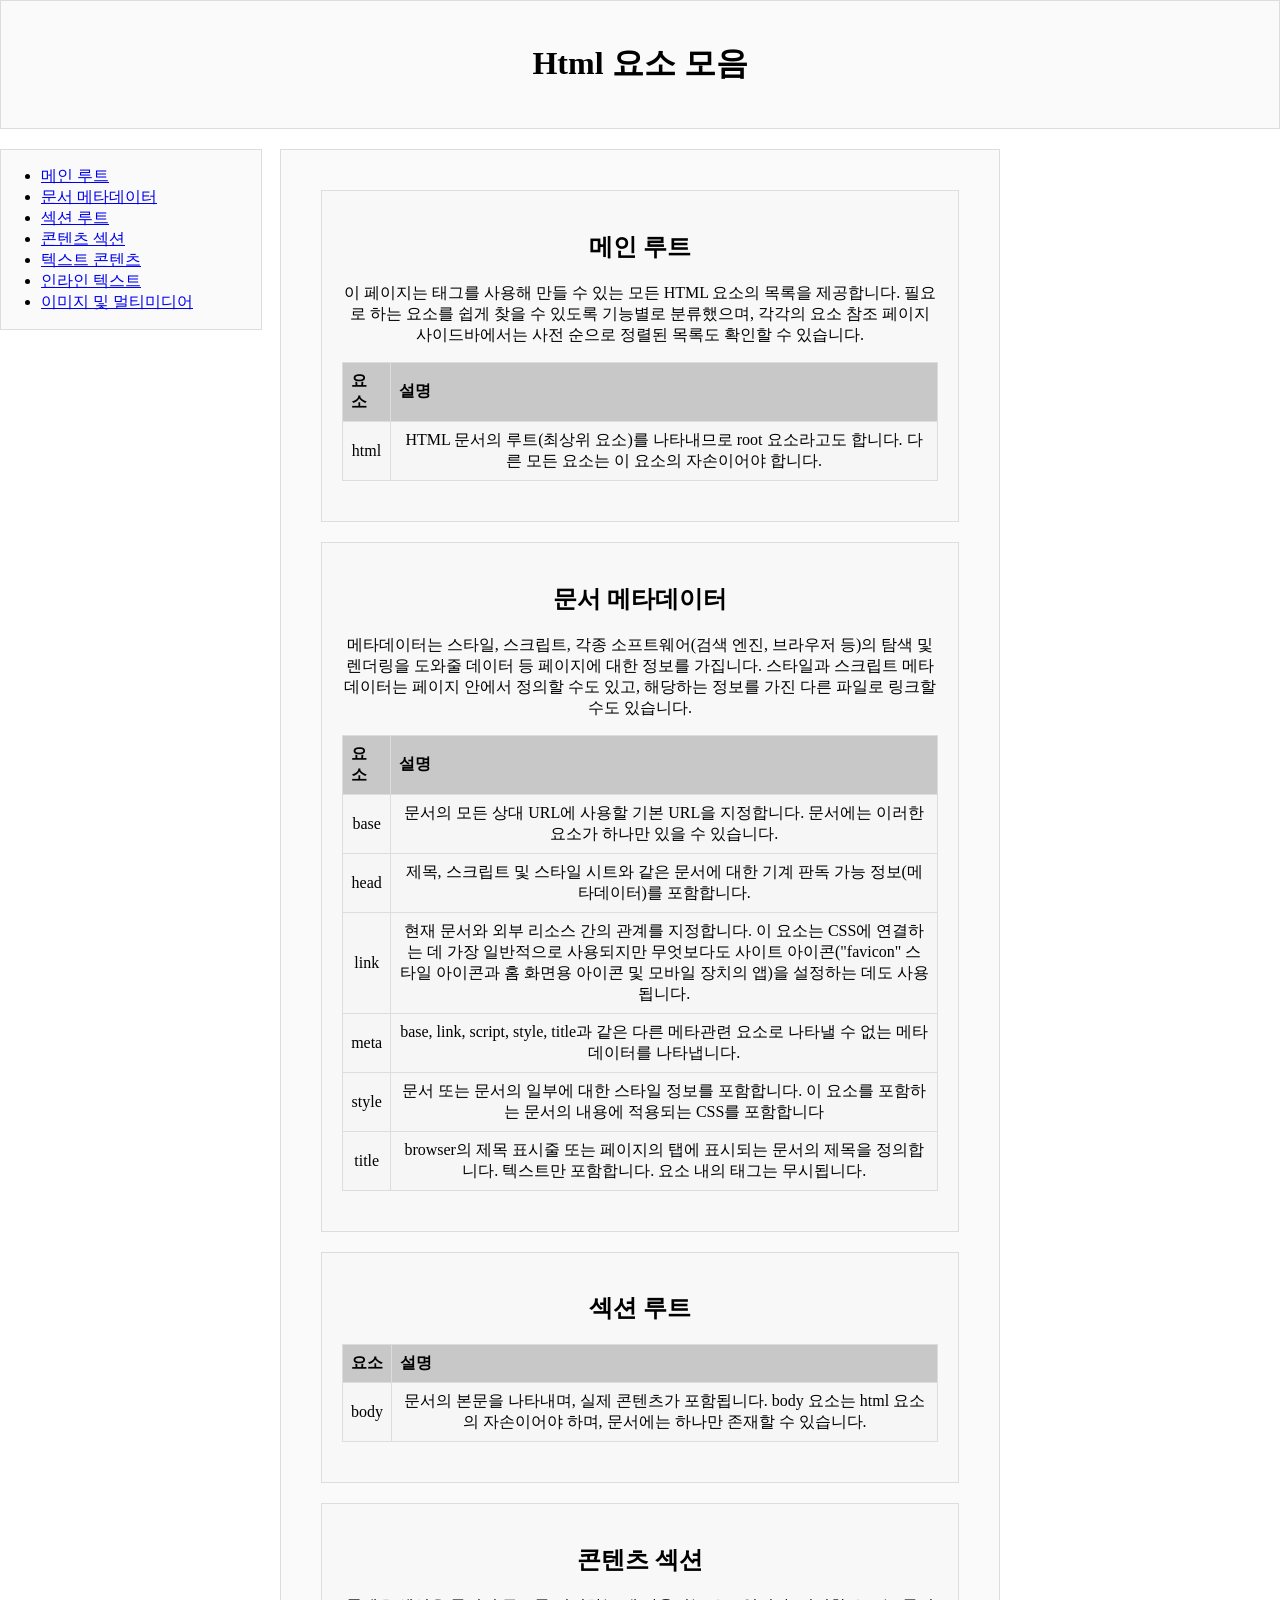
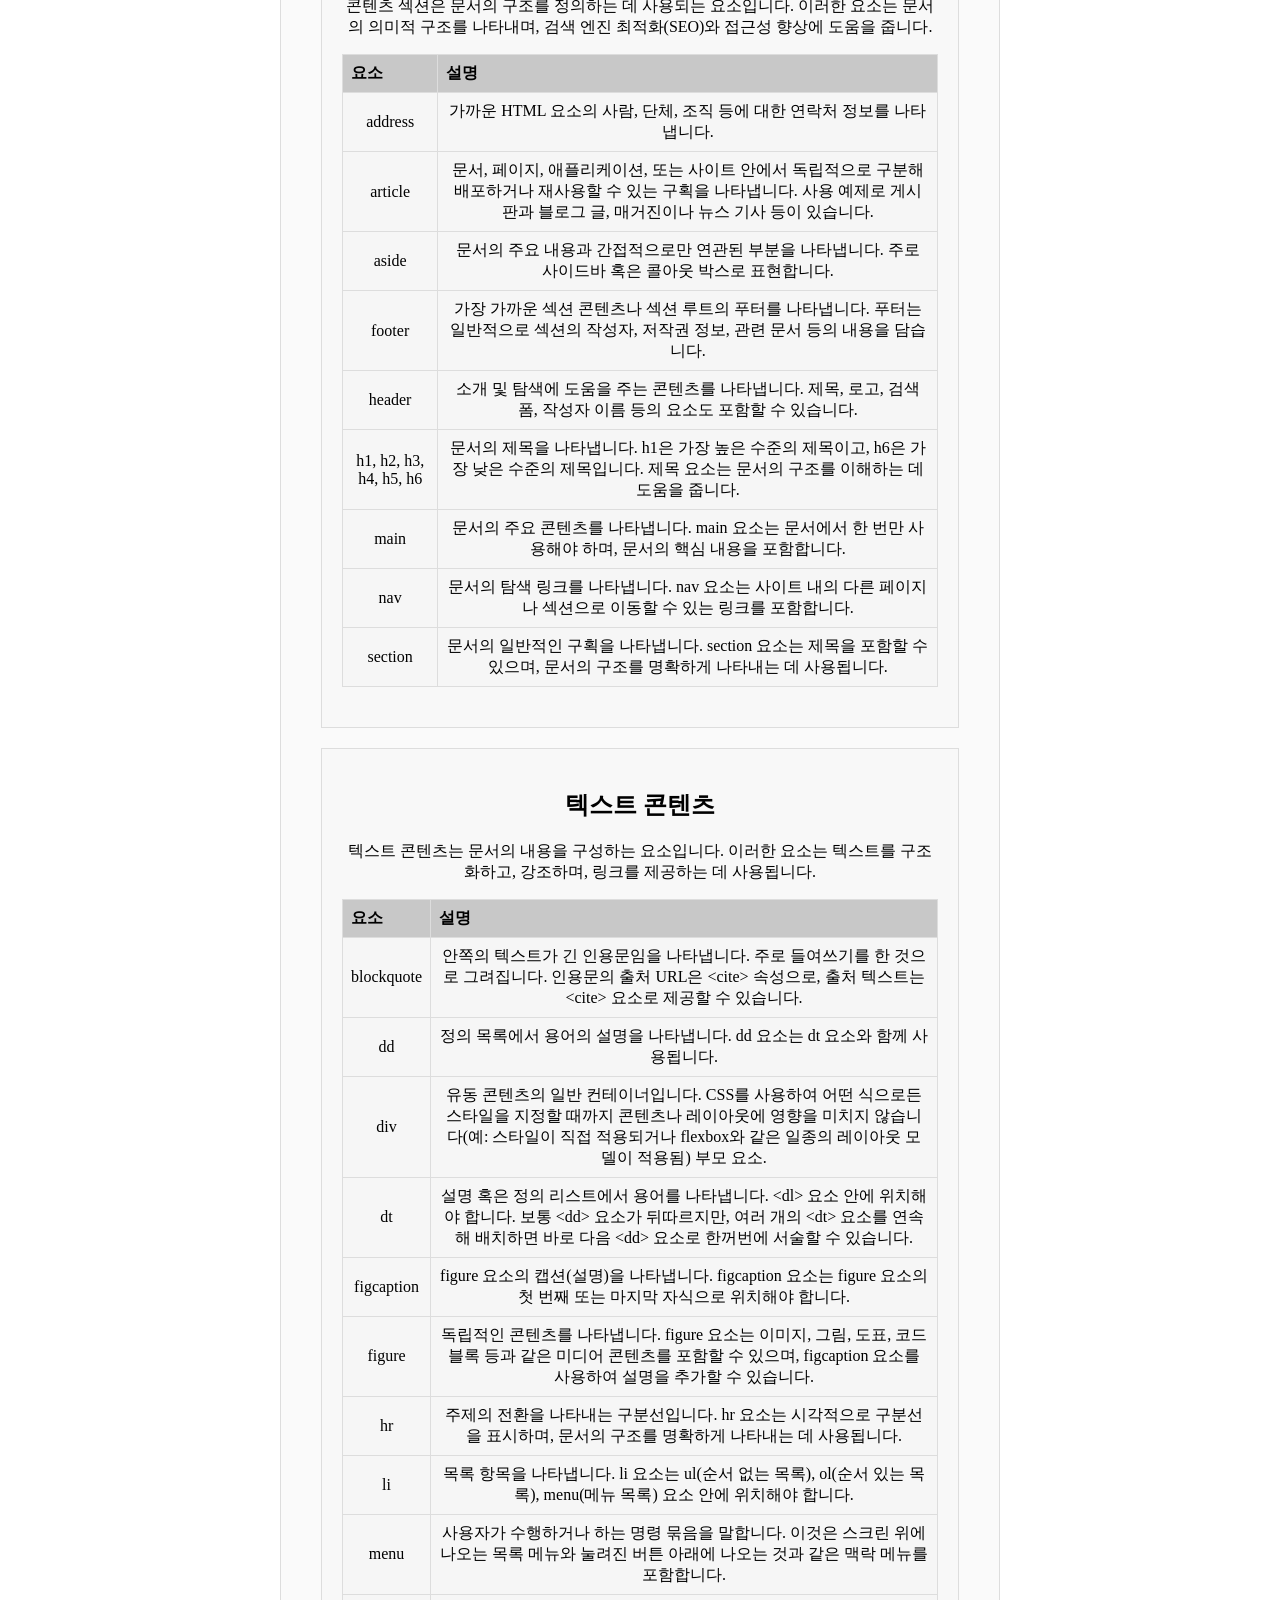
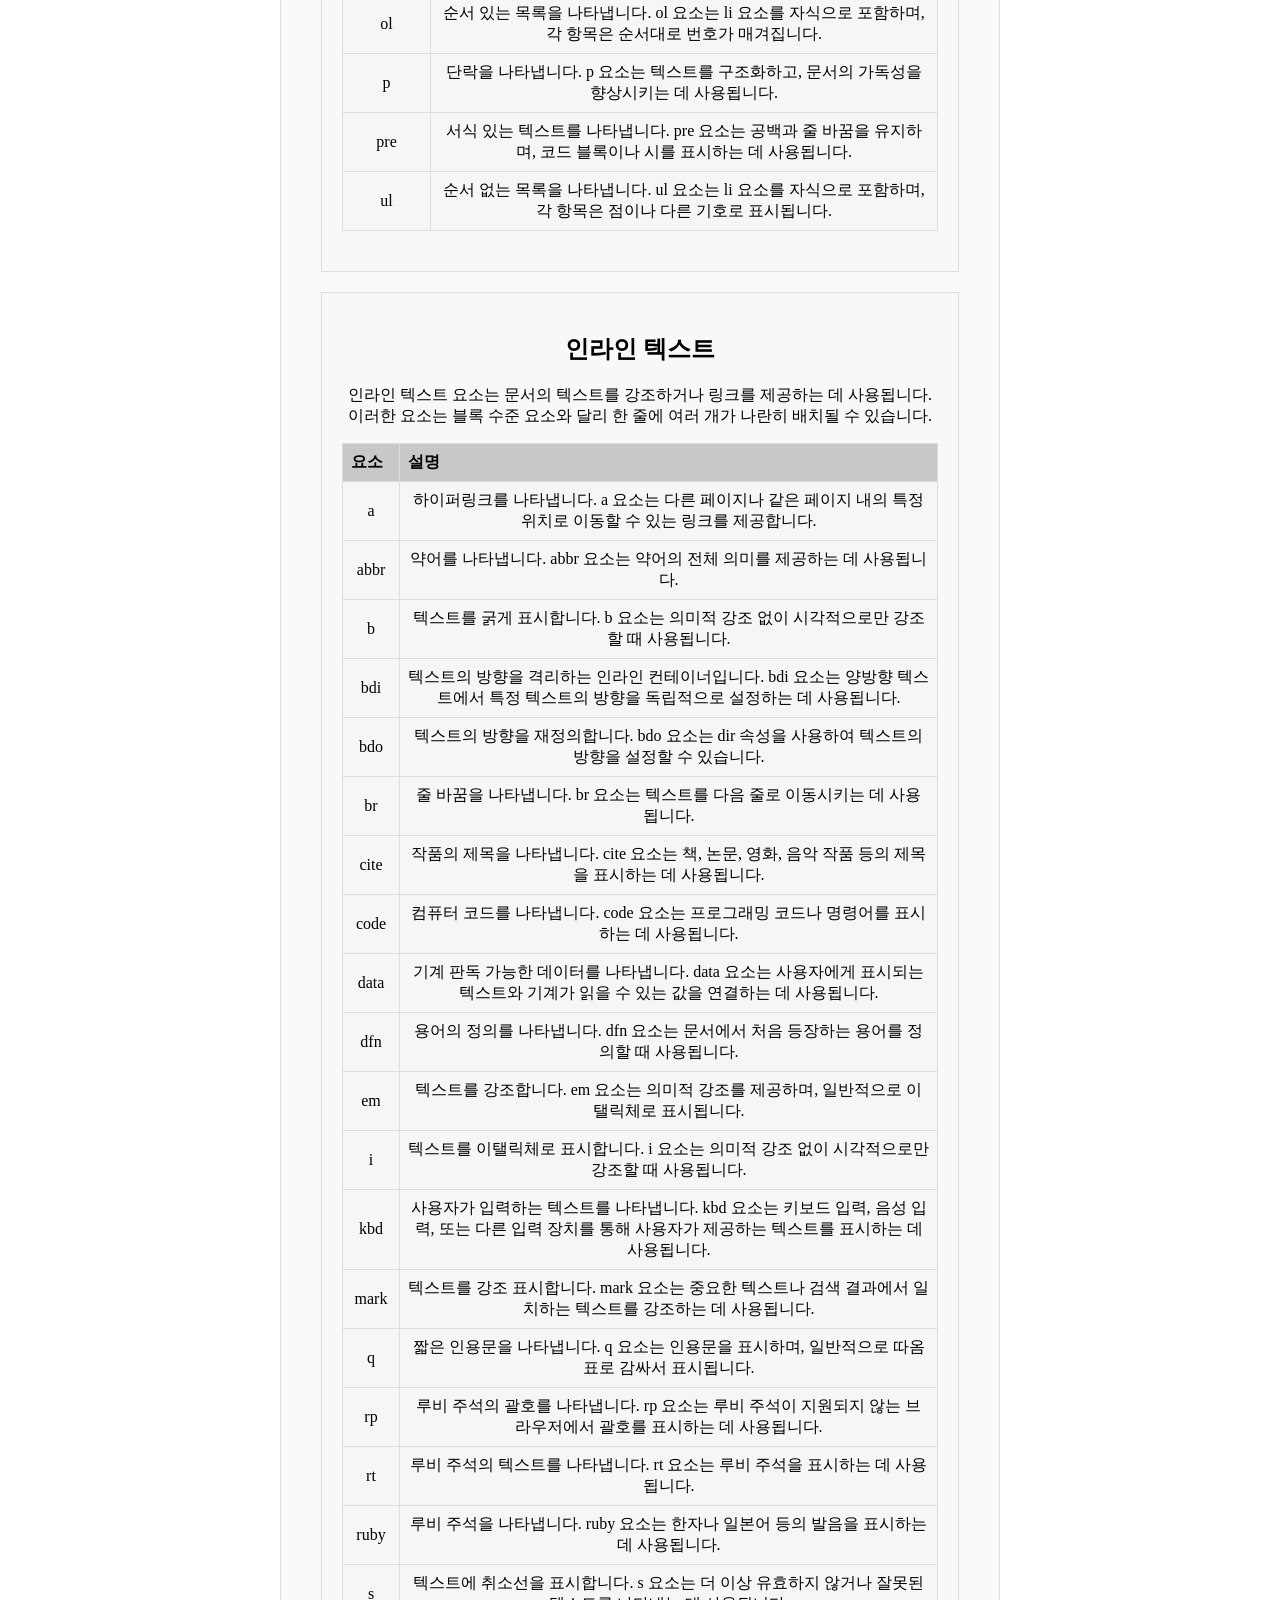
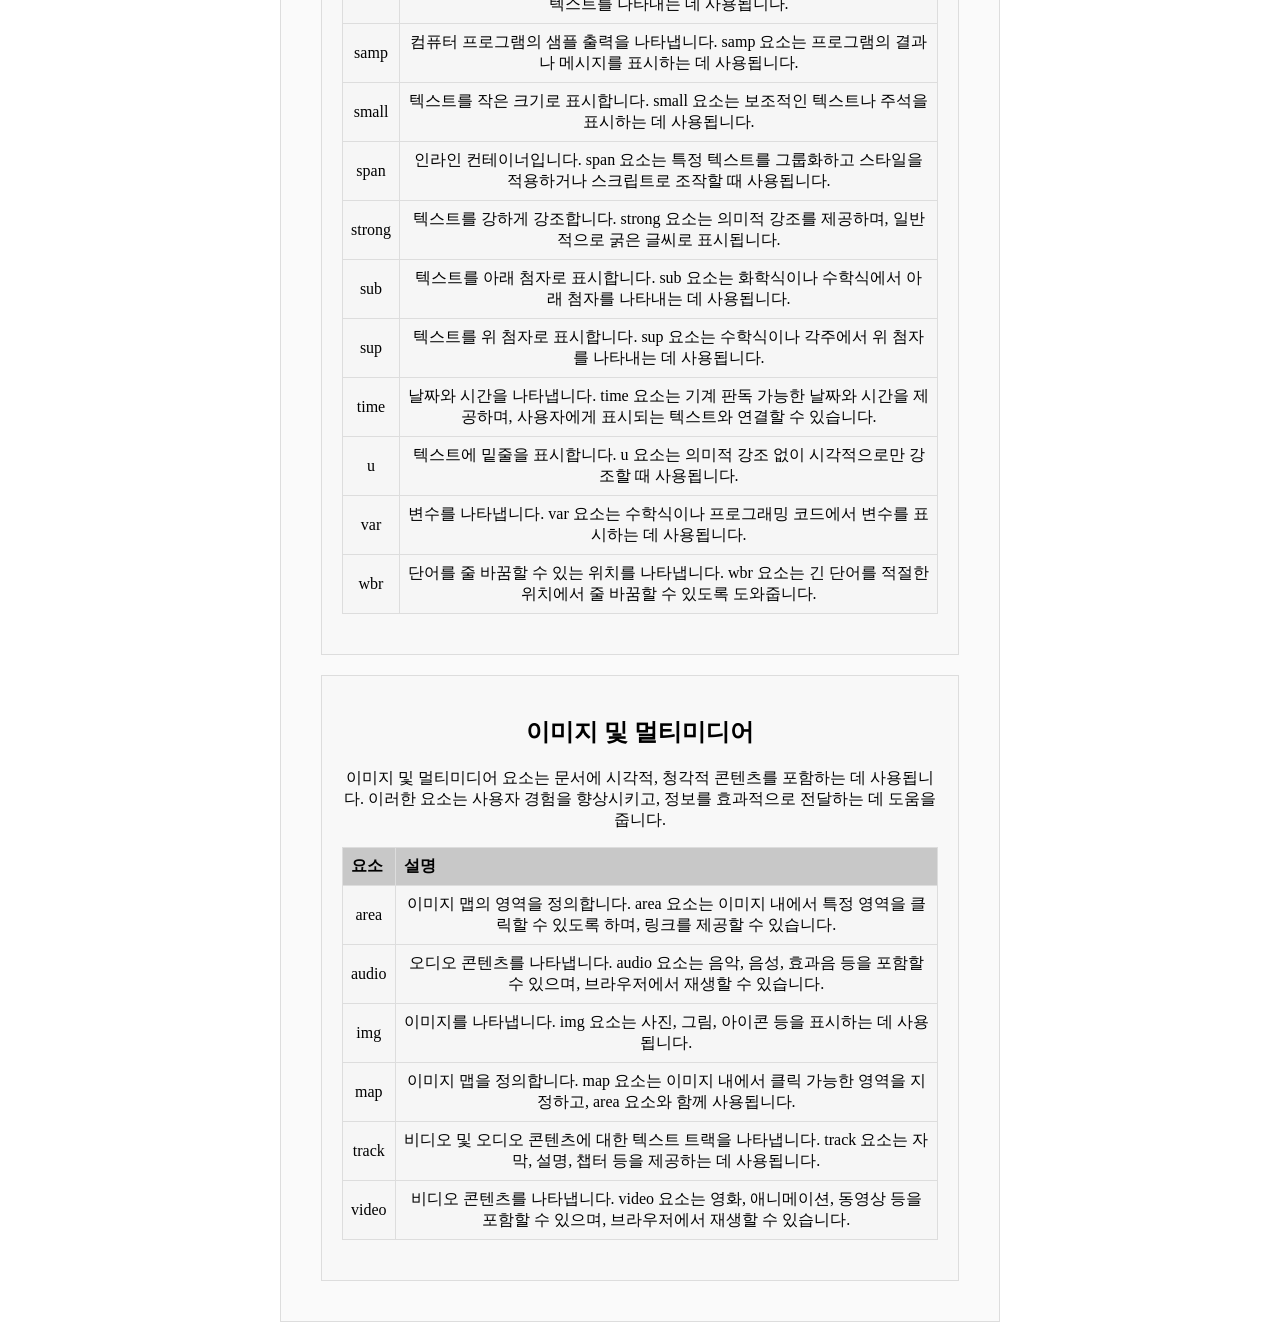
==== commit 3d0d55a5: "Update html-code.html" ====
--- a/html-code.html
+++ b/html-code.html
@@ -10,6 +10,7 @@
     <header>
       <h1>Html 요소 모음</h1>
     </header>
+    <div class="layout">
     <aside>
       <nav>
         <ul>
@@ -620,5 +621,6 @@
         </table>
       </section>
     </main>
+  </div>
   </body>
 </html>
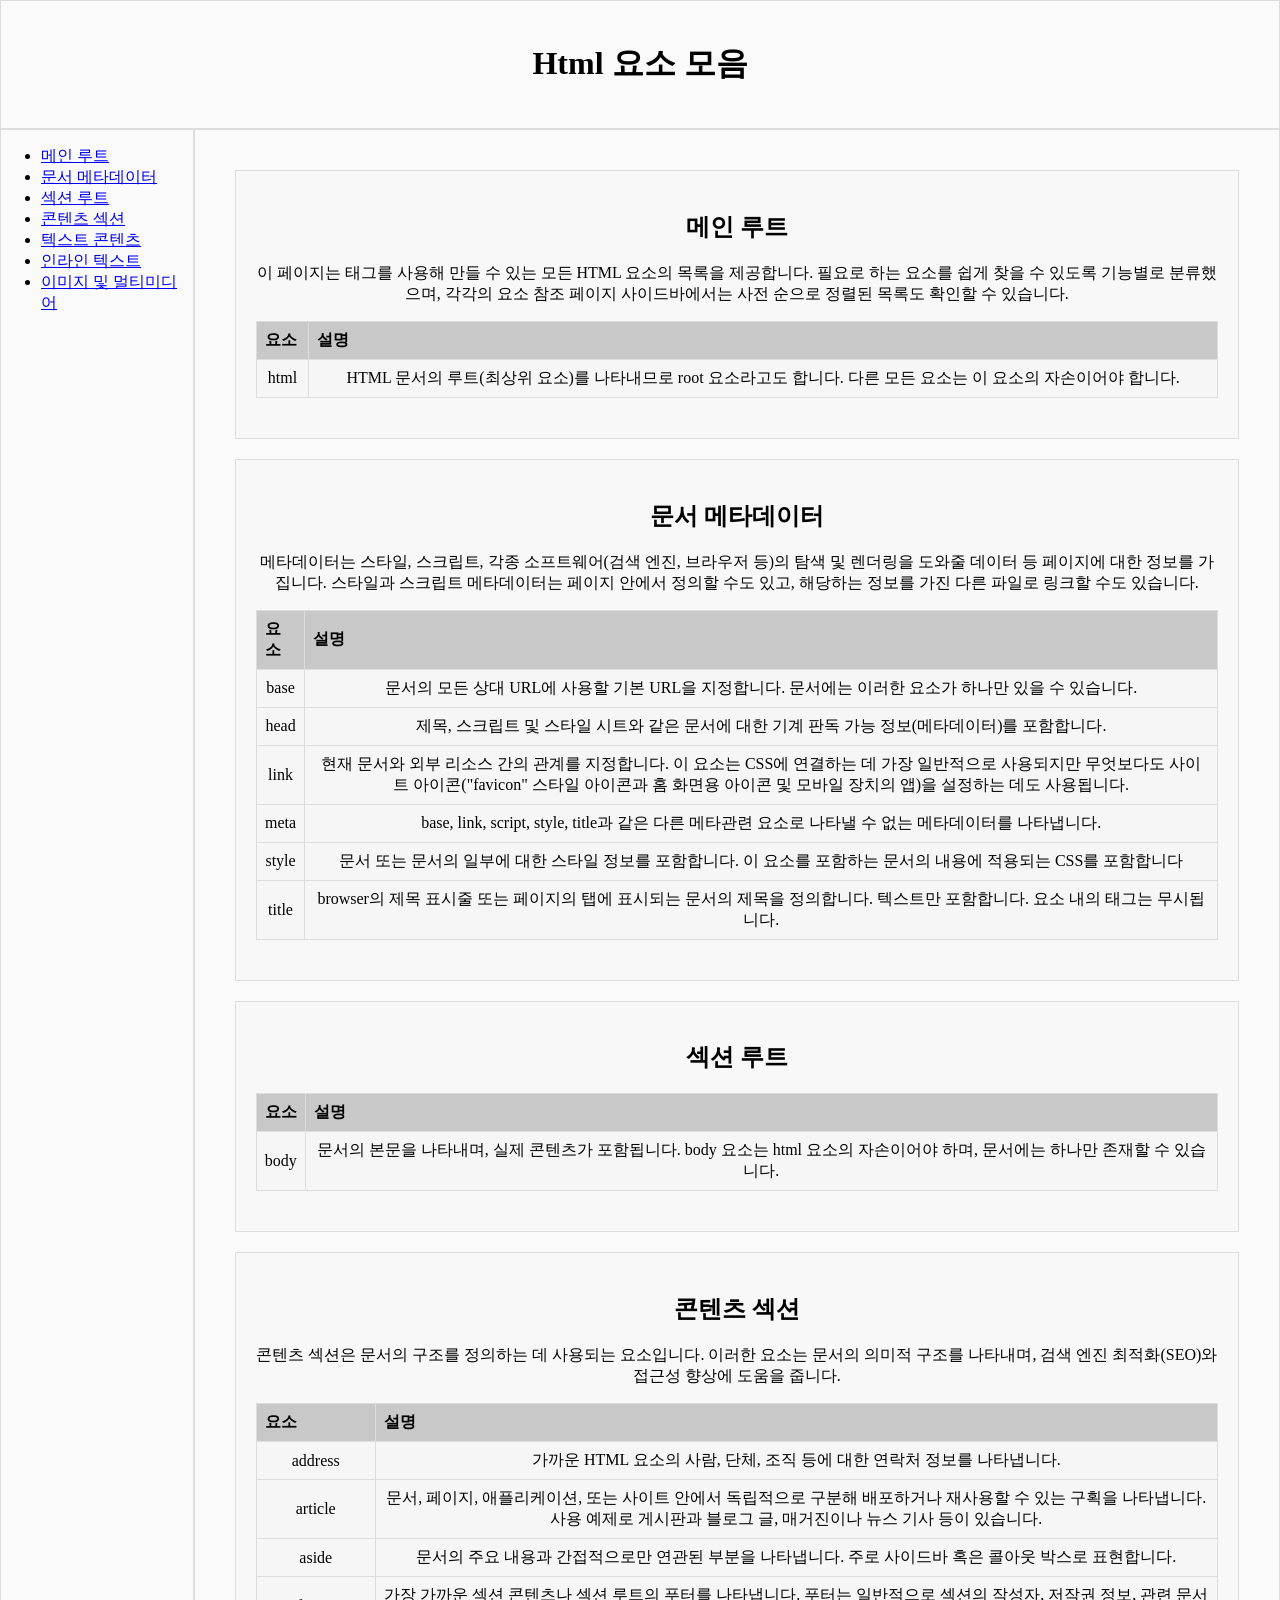
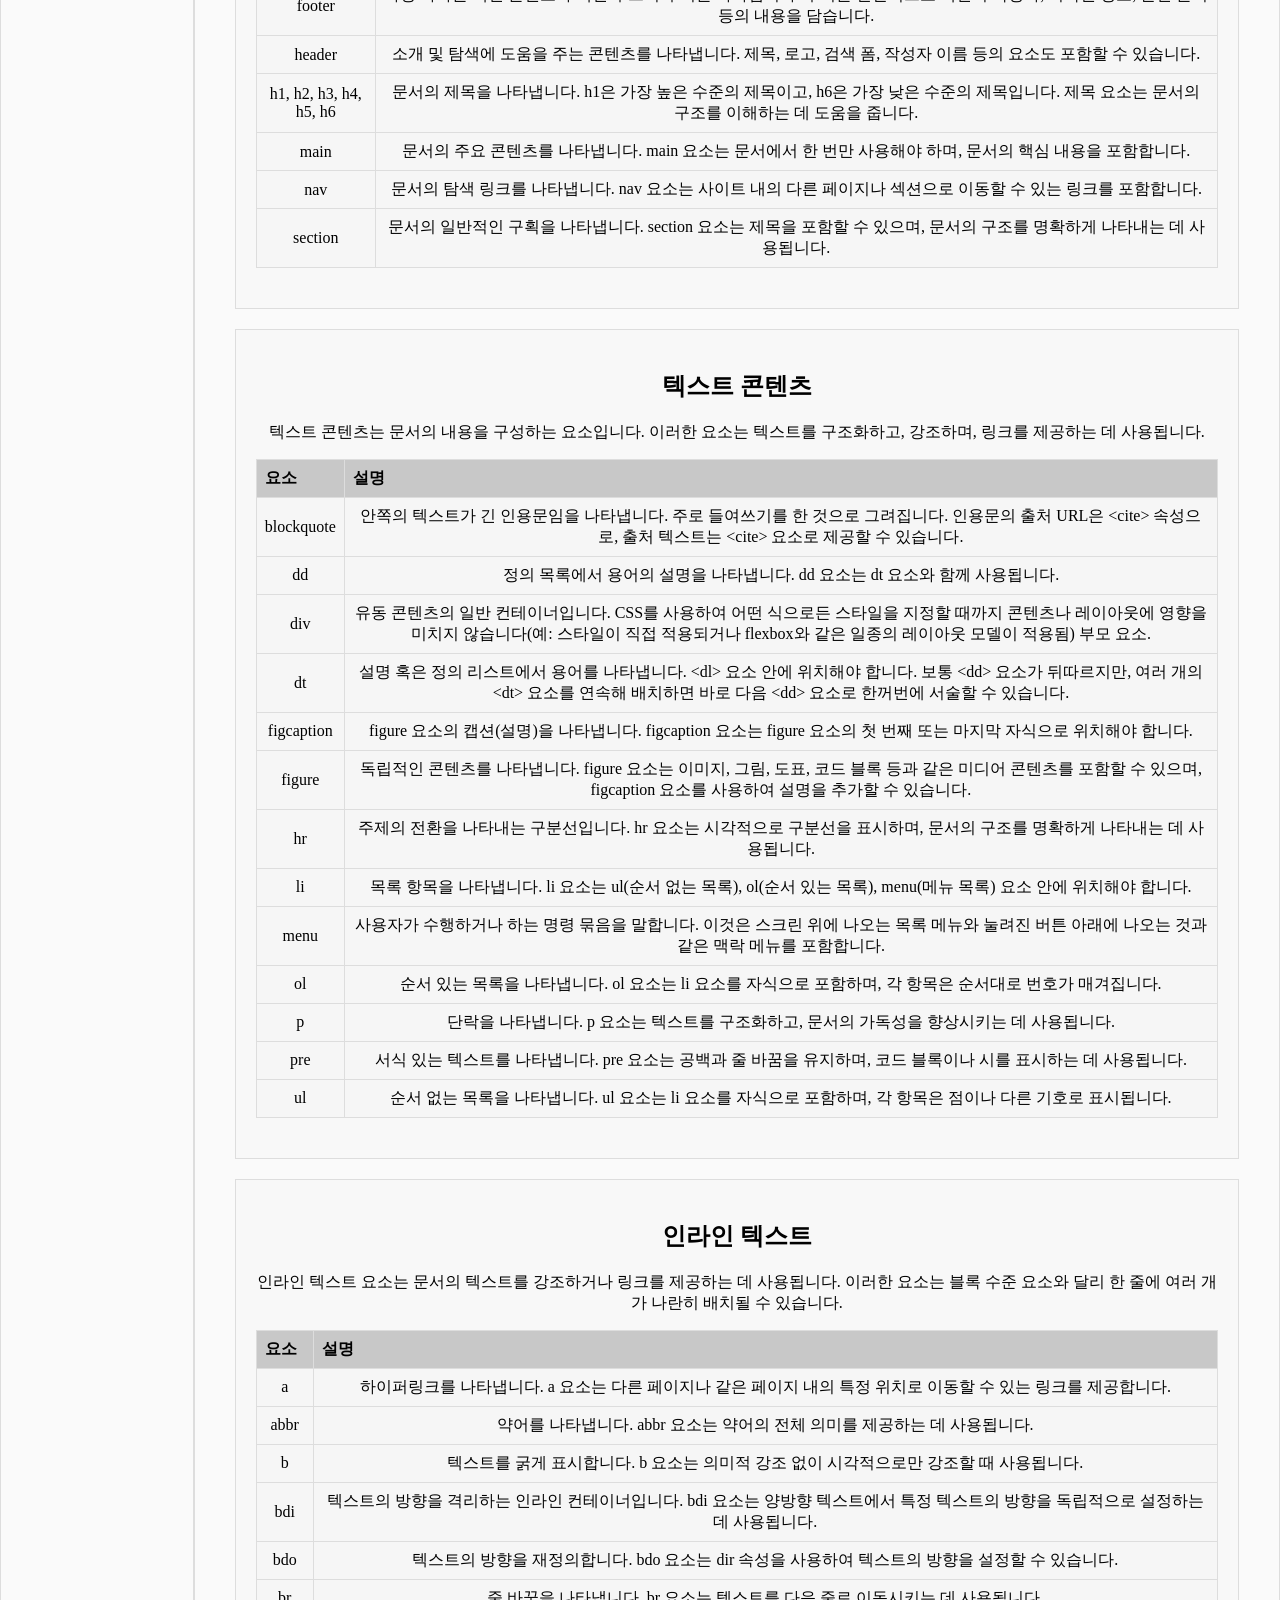
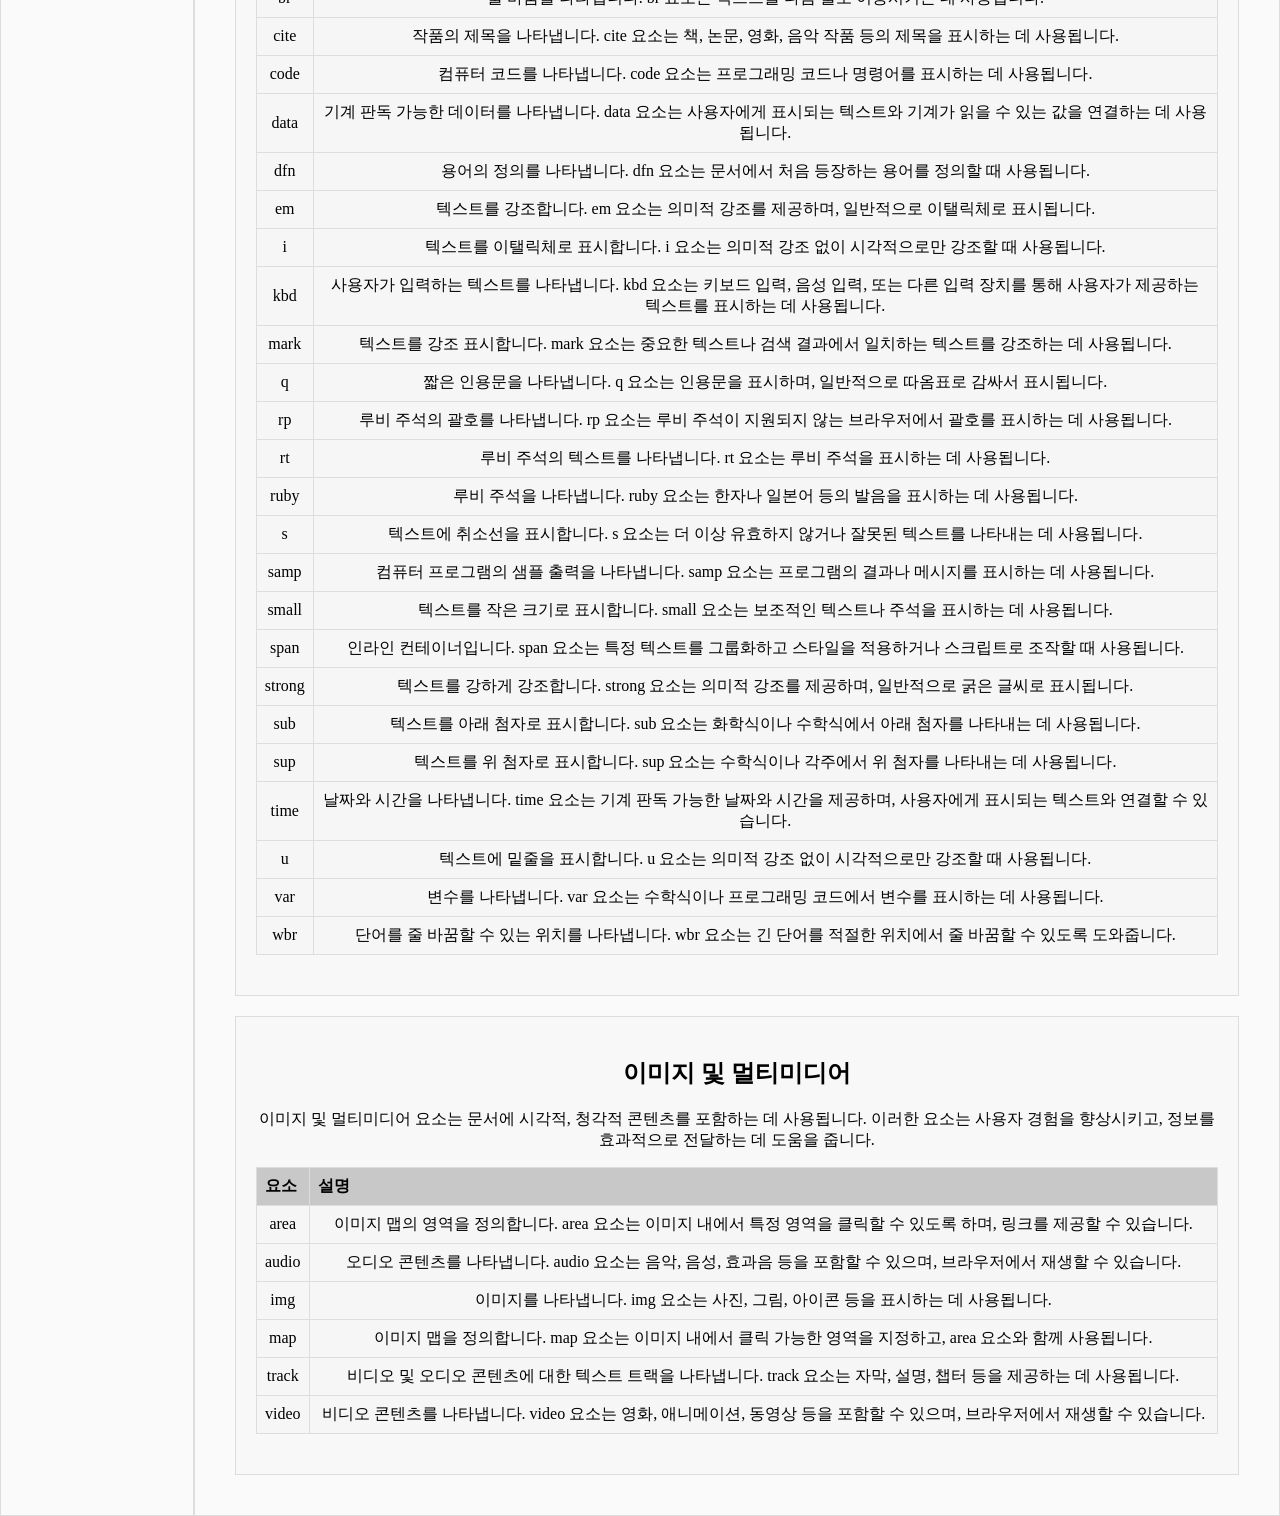
==== commit 08e28d0d: "업" ====
--- a/html-code.html
+++ b/html-code.html
@@ -11,616 +11,619 @@
       <h1>Html 요소 모음</h1>
     </header>
     <div class="layout">
-    <aside>
-      <nav>
-        <ul>
-          <li><a href="#main_route">메인 루트</a></li>
-          <li><a href="#meta_data">문서 메타데이터</a></li>
-          <li><a href="#section_route">섹션 루트</a></li>
-          <li><a href="#contants_section">콘텐츠 섹션</a></li>
-          <li><a href="#text_content">텍스트 콘텐츠</a></li>
-          <li><a href="#inline_text">인라인 텍스트</a></li>
-          <li><a href="#image&multi">이미지 및 멀티미디어</a></li>
-        </ul>
-      </nav>
-    </aside>
+      <aside>
+        <nav>
+          <ul>
+            <li><a href="#main_route">메인 루트</a></li>
+            <li><a href="#meta_data">문서 메타데이터</a></li>
+            <li><a href="#section_route">섹션 루트</a></li>
+            <li><a href="#contants_section">콘텐츠 섹션</a></li>
+            <li><a href="#text_content">텍스트 콘텐츠</a></li>
+            <li><a href="#inline_text">인라인 텍스트</a></li>
+            <li><a href="#image&multi">이미지 및 멀티미디어</a></li>
+          </ul>
+        </nav>
+      </aside>
 
-    <main>
-      <section id="main_route">
-        <h2>메인 루트</h2>
-        <p>
-          이 페이지는 태그를 사용해 만들 수 있는 모든 HTML 요소의 목록을
-          제공합니다. 필요로 하는 요소를 쉽게 찾을 수 있도록 기능별로
-          분류했으며, 각각의 요소 참조 페이지 사이드바에서는 사전 순으로 정렬된
-          목록도 확인할 수 있습니다.
-        </p>
-        <table>
-          <thead>
-            <tr>
-              <th>요소</th>
-              <th>설명</th>
-            </tr>
-          </thead>
-          <tbody>
-            <tr>
-              <td>html</td>
-              <td>
-                HTML 문서의 루트(최상위 요소)를 나타내므로 root 요소라고도
-                합니다. 다른 모든 요소는 이 요소의 자손이어야 합니다.
-              </td>
-            </tr>
-          </tbody>
-        </table>
-      </section>
-      <section id="meta_data">
-        <h2>문서 메타데이터</h2>
-        <p>
-          메타데이터는 스타일, 스크립트, 각종 소프트웨어(검색 엔진, 브라우저
-          등)의 탐색 및 렌더링을 도와줄 데이터 등 페이지에 대한 정보를 가집니다.
-          스타일과 스크립트 메타데이터는 페이지 안에서 정의할 수도 있고,
-          해당하는 정보를 가진 다른 파일로 링크할 수도 있습니다.
-        </p>
-        <table>
-          <thead>
-            <tr>
-              <th>요소</th>
-              <th>설명</th>
-            </tr>
-          </thead>
-          <tbody>
-            <tr>
-              <td>base</td>
-              <td>
-                문서의 모든 상대 URL에 사용할 기본 URL을 지정합니다. 문서에는
-                이러한 요소가 하나만 있을 수 있습니다.
-              </td>
-            </tr>
-            <tr>
-              <td>head</td>
-              <td>
-                제목, 스크립트 및 스타일 시트와 같은 문서에 대한 기계 판독 가능
-                정보(메타데이터)를 포함합니다.
-              </td>
-            </tr>
-            <tr>
-              <td>link</td>
-              <td>
-                현재 문서와 외부 리소스 간의 관계를 지정합니다. 이 요소는 CSS에
-                연결하는 데 가장 일반적으로 사용되지만 무엇보다도 사이트
-                아이콘("favicon" 스타일 아이콘과 홈 화면용 아이콘 및 모바일
-                장치의 앱)을 설정하는 데도 사용됩니다.
-              </td>
-            </tr>
-            <tr>
-              <td>meta</td>
-              <td>
-                base, link, script, style, title과 같은 다른 메타관련 요소로
-                나타낼 수 없는 메타데이터를 나타냅니다.
-              </td>
-            </tr>
-            <tr>
-              <td>style</td>
-              <td>
-                문서 또는 문서의 일부에 대한 스타일 정보를 포함합니다. 이 요소를
-                포함하는 문서의 내용에 적용되는 CSS를 포함합니다
-              </td>
-            </tr>
-            <tr>
-              <td>title</td>
-              <td>
-                browser의 제목 표시줄 또는 페이지의 탭에 표시되는 문서의 제목을
-                정의합니다. 텍스트만 포함합니다. 요소 내의 태그는 무시됩니다.
-              </td>
-            </tr>
-          </tbody>
-        </table>
-      </section>
-      <section id="section_route">
-        <h2>섹션 루트</h2>
-        <table>
-          <thead>
-            <tr>
-              <th>요소</th>
-              <th>설명</th>
-            </tr>
-          </thead>
-          <tbody>
-            <tr>
-              <td>body</td>
-              <td>
-                문서의 본문을 나타내며, 실제 콘텐츠가 포함됩니다. body 요소는
-                html 요소의 자손이어야 하며, 문서에는 하나만 존재할 수 있습니다.
-              </td>
-            </tr>
-          </tbody>
-        </table>
-      </section>
-      <section id="contants_section">
-        <h2>콘텐츠 섹션</h2>
-        <p>
-          콘텐츠 섹션은 문서의 구조를 정의하는 데 사용되는 요소입니다. 이러한
-          요소는 문서의 의미적 구조를 나타내며, 검색 엔진 최적화(SEO)와 접근성
-          향상에 도움을 줍니다.
-        </p>
-        <table>
-          <thead>
-            <tr>
-              <th>요소</th>
-              <th>설명</th>
-            </tr>
-          </thead>
-          <tbody>
-            <tr>
-              <td>address</td>
-              <td>
-                가까운 HTML 요소의 사람, 단체, 조직 등에 대한 연락처 정보를
-                나타냅니다.
-              </td>
-            </tr>
-            <tr>
-              <td>article</td>
-              <td>
-                문서, 페이지, 애플리케이션, 또는 사이트 안에서 독립적으로 구분해
-                배포하거나 재사용할 수 있는 구획을 나타냅니다. 사용 예제로
-                게시판과 블로그 글, 매거진이나 뉴스 기사 등이 있습니다.
-              </td>
-            </tr>
-            <tr>
-              <td>aside</td>
-              <td>
-                문서의 주요 내용과 간접적으로만 연관된 부분을 나타냅니다. 주로
-                사이드바 혹은 콜아웃 박스로 표현합니다.
-              </td>
-            </tr>
-            <tr>
-              <td>footer</td>
-              <td>
-                가장 가까운 섹션 콘텐츠나 섹션 루트의 푸터를 나타냅니다. 푸터는
-                일반적으로 섹션의 작성자, 저작권 정보, 관련 문서 등의 내용을
-                담습니다.
-              </td>
-            </tr>
-            <tr>
-              <td>header</td>
-              <td>
-                소개 및 탐색에 도움을 주는 콘텐츠를 나타냅니다. 제목, 로고, 검색
-                폼, 작성자 이름 등의 요소도 포함할 수 있습니다.
-              </td>
-            </tr>
-            <tr>
-              <td>h1, h2, h3, h4, h5, h6</td>
-              <td>
-                문서의 제목을 나타냅니다. h1은 가장 높은 수준의 제목이고, h6은
-                가장 낮은 수준의 제목입니다. 제목 요소는 문서의 구조를 이해하는
-                데 도움을 줍니다.
-              </td>
-            </tr>
-            <tr>
-              <td>main</td>
-              <td>
-                문서의 주요 콘텐츠를 나타냅니다. main 요소는 문서에서 한 번만
-                사용해야 하며, 문서의 핵심 내용을 포함합니다.
-              </td>
-            </tr>
-            <tr>
-              <td>nav</td>
-              <td>
-                문서의 탐색 링크를 나타냅니다. nav 요소는 사이트 내의 다른
-                페이지나 섹션으로 이동할 수 있는 링크를 포함합니다.
-              </td>
-            </tr>
-            <tr>
-              <td>section</td>
-              <td>
-                문서의 일반적인 구획을 나타냅니다. section 요소는 제목을 포함할
-                수 있으며, 문서의 구조를 명확하게 나타내는 데 사용됩니다.
-              </td>
-            </tr>
-          </tbody>
-        </table>
-      </section>
-      <section id="text_content">
-        <h2>텍스트 콘텐츠</h2>
-        <p>
-          텍스트 콘텐츠는 문서의 내용을 구성하는 요소입니다. 이러한 요소는
-          텍스트를 구조화하고, 강조하며, 링크를 제공하는 데 사용됩니다.
-        </p>
-        <table>
-          <thead>
-            <tr>
-              <th>요소</th>
-              <th>설명</th>
-            </tr>
-          </thead>
-          <tbody>
-            <tr>
-              <td>blockquote</td>
-              <td>
-                안쪽의 텍스트가 긴 인용문임을 나타냅니다. 주로 들여쓰기를 한
-                것으로 그려집니다. 인용문의 출처 URL은 &lt;cite&gt; 속성으로,
-                출처 텍스트는 &lt;cite&gt; 요소로 제공할 수 있습니다.
-              </td>
-            </tr>
-            <tr>
-              <td>dd</td>
-              <td>
-                정의 목록에서 용어의 설명을 나타냅니다. dd 요소는 dt 요소와 함께
-                사용됩니다.
-              </td>
-            </tr>
-            <tr>
-              <td>div</td>
-              <td>
-                유동 콘텐츠의 일반 컨테이너입니다. CSS를 사용하여 어떤 식으로든
-                스타일을 지정할 때까지 콘텐츠나 레이아웃에 영향을 미치지
-                않습니다(예: 스타일이 직접 적용되거나 flexbox와 같은 일종의
-                레이아웃 모델이 적용됨) 부모 요소.
-              </td>
-            </tr>
-            <tr>
-              <td>dt</td>
-              <td>
-                설명 혹은 정의 리스트에서 용어를 나타냅니다. &lt;dl&gt; 요소
-                안에 위치해야 합니다. 보통 &lt;dd&gt; 요소가 뒤따르지만, 여러
-                개의 &lt;dt&gt; 요소를 연속해 배치하면 바로 다음 &lt;dd&gt;
-                요소로 한꺼번에 서술할 수 있습니다.
-              </td>
-            </tr>
-            <tr>
-              <td>figcaption</td>
-              <td>
-                figure 요소의 캡션(설명)을 나타냅니다. figcaption 요소는 figure
-                요소의 첫 번째 또는 마지막 자식으로 위치해야 합니다.
-              </td>
-            </tr>
-            <tr>
-              <td>figure</td>
-              <td>
-                독립적인 콘텐츠를 나타냅니다. figure 요소는 이미지, 그림, 도표,
-                코드 블록 등과 같은 미디어 콘텐츠를 포함할 수 있으며, figcaption
-                요소를 사용하여 설명을 추가할 수 있습니다.
-              </td>
-            </tr>
-            <tr>
-              <td>hr</td>
-              <td>
-                주제의 전환을 나타내는 구분선입니다. hr 요소는 시각적으로
-                구분선을 표시하며, 문서의 구조를 명확하게 나타내는 데
-                사용됩니다.
-              </td>
-            </tr>
-            <tr>
-              <td>li</td>
-              <td>
-                목록 항목을 나타냅니다. li 요소는 ul(순서 없는 목록), ol(순서
-                있는 목록), menu(메뉴 목록) 요소 안에 위치해야 합니다.
-              </td>
-            </tr>
-            <tr>
-              <td>menu</td>
-              <td>
-                사용자가 수행하거나 하는 명령 묶음을 말합니다. 이것은 스크린
-                위에 나오는 목록 메뉴와 눌려진 버튼 아래에 나오는 것과 같은 맥락
-                메뉴를 포함합니다.
-              </td>
-            </tr>
-            <tr>
-              <td>ol</td>
-              <td>
-                순서 있는 목록을 나타냅니다. ol 요소는 li 요소를 자식으로
-                포함하며, 각 항목은 순서대로 번호가 매겨집니다.
-              </td>
-            </tr>
-            <tr>
-              <td>p</td>
-              <td>
-                단락을 나타냅니다. p 요소는 텍스트를 구조화하고, 문서의 가독성을
-                향상시키는 데 사용됩니다.
-              </td>
-            </tr>
-            <tr>
-              <td>pre</td>
-              <td>
-                서식 있는 텍스트를 나타냅니다. pre 요소는 공백과 줄 바꿈을
-                유지하며, 코드 블록이나 시를 표시하는 데 사용됩니다.
-              </td>
-            </tr>
-            <tr>
-              <td>ul</td>
-              <td>
-                순서 없는 목록을 나타냅니다. ul 요소는 li 요소를 자식으로
-                포함하며, 각 항목은 점이나 다른 기호로 표시됩니다.
-              </td>
-            </tr>
-          </tbody>
-        </table>
-      </section>
-      <section id="inline_text">
-        <h2>인라인 텍스트</h2>
-        <p>
-          인라인 텍스트 요소는 문서의 텍스트를 강조하거나 링크를 제공하는 데
-          사용됩니다. 이러한 요소는 블록 수준 요소와 달리 한 줄에 여러 개가
-          나란히 배치될 수 있습니다.
-        </p>
-        <table>
-          <thead>
-            <tr>
-              <th>요소</th>
-              <th>설명</th>
-            </tr>
-          </thead>
-          <tbody>
-            <tr>
-              <td>a</td>
-              <td>
-                하이퍼링크를 나타냅니다. a 요소는 다른 페이지나 같은 페이지 내의
-                특정 위치로 이동할 수 있는 링크를 제공합니다.
-              </td>
-            </tr>
-            <tr>
-              <td>abbr</td>
-              <td>
-                약어를 나타냅니다. abbr 요소는 약어의 전체 의미를 제공하는 데
-                사용됩니다.
-              </td>
-            </tr>
-            <tr>
-              <td>b</td>
-              <td>
-                텍스트를 굵게 표시합니다. b 요소는 의미적 강조 없이 시각적으로만
-                강조할 때 사용됩니다.
-              </td>
-            </tr>
-            <tr>
-              <td>bdi</td>
-              <td>
-                텍스트의 방향을 격리하는 인라인 컨테이너입니다. bdi 요소는
-                양방향 텍스트에서 특정 텍스트의 방향을 독립적으로 설정하는 데
-                사용됩니다.
-              </td>
-            </tr>
-            <tr>
-              <td>bdo</td>
-              <td>
-                텍스트의 방향을 재정의합니다. bdo 요소는 dir 속성을 사용하여
-                텍스트의 방향을 설정할 수 있습니다.
-              </td>
-            </tr>
-            <tr>
-              <td>br</td>
-              <td>
-                줄 바꿈을 나타냅니다. br 요소는 텍스트를 다음 줄로 이동시키는 데
-                사용됩니다.
-              </td>
-            </tr>
-            <tr>
-              <td>cite</td>
-              <td>
-                작품의 제목을 나타냅니다. cite 요소는 책, 논문, 영화, 음악 작품
-                등의 제목을 표시하는 데 사용됩니다.
-              </td>
-            </tr>
-            <tr>
-              <td>code</td>
-              <td>
-                컴퓨터 코드를 나타냅니다. code 요소는 프로그래밍 코드나 명령어를
-                표시하는 데 사용됩니다.
-              </td>
-            </tr>
-            <tr>
-              <td>data</td>
-              <td>
-                기계 판독 가능한 데이터를 나타냅니다. data 요소는 사용자에게
-                표시되는 텍스트와 기계가 읽을 수 있는 값을 연결하는 데
-                사용됩니다.
-              </td>
-            </tr>
-            <tr>
-              <td>dfn</td>
-              <td>
-                용어의 정의를 나타냅니다. dfn 요소는 문서에서 처음 등장하는
-                용어를 정의할 때 사용됩니다.
-              </td>
-            </tr>
-            <tr>
-              <td>em</td>
-              <td>
-                텍스트를 강조합니다. em 요소는 의미적 강조를 제공하며,
-                일반적으로 이탤릭체로 표시됩니다.
-              </td>
-            </tr>
-            <tr>
-              <td>i</td>
-              <td>
-                텍스트를 이탤릭체로 표시합니다. i 요소는 의미적 강조 없이
-                시각적으로만 강조할 때 사용됩니다.
-              </td>
-            </tr>
-            <tr>
-              <td>kbd</td>
-              <td>
-                사용자가 입력하는 텍스트를 나타냅니다. kbd 요소는 키보드 입력,
-                음성 입력, 또는 다른 입력 장치를 통해 사용자가 제공하는 텍스트를
-                표시하는 데 사용됩니다.
-              </td>
-            </tr>
-            <tr>
-              <td>mark</td>
-              <td>
-                텍스트를 강조 표시합니다. mark 요소는 중요한 텍스트나 검색
-                결과에서 일치하는 텍스트를 강조하는 데 사용됩니다.
-              </td>
-            </tr>
-            <tr>
-              <td>q</td>
-              <td>
-                짧은 인용문을 나타냅니다. q 요소는 인용문을 표시하며, 일반적으로
-                따옴표로 감싸서 표시됩니다.
-              </td>
-            </tr>
-            <tr>
-              <td>rp</td>
-              <td>
-                루비 주석의 괄호를 나타냅니다. rp 요소는 루비 주석이 지원되지
-                않는 브라우저에서 괄호를 표시하는 데 사용됩니다.
-              </td>
-            </tr>
-            <tr>
-              <td>rt</td>
-              <td>
-                루비 주석의 텍스트를 나타냅니다. rt 요소는 루비 주석을 표시하는
-                데 사용됩니다.
-              </td>
-            </tr>
-            <tr>
-              <td>ruby</td>
-              <td>
-                루비 주석을 나타냅니다. ruby 요소는 한자나 일본어 등의 발음을
-                표시하는 데 사용됩니다.
-              </td>
-            </tr>
-            <tr>
-              <td>s</td>
-              <td>
-                텍스트에 취소선을 표시합니다. s 요소는 더 이상 유효하지 않거나
-                잘못된 텍스트를 나타내는 데 사용됩니다.
-              </td>
-            </tr>
-            <tr>
-              <td>samp</td>
-              <td>
-                컴퓨터 프로그램의 샘플 출력을 나타냅니다. samp 요소는 프로그램의
-                결과나 메시지를 표시하는 데 사용됩니다.
-              </td>
-            </tr>
-            <tr>
-              <td>small</td>
-              <td>
-                텍스트를 작은 크기로 표시합니다. small 요소는 보조적인 텍스트나
-                주석을 표시하는 데 사용됩니다.
-              </td>
-            </tr>
-            <tr>
-              <td>span</td>
-              <td>
-                인라인 컨테이너입니다. span 요소는 특정 텍스트를 그룹화하고
-                스타일을 적용하거나 스크립트로 조작할 때 사용됩니다.
-              </td>
-            </tr>
-            <tr>
-              <td>strong</td>
-              <td>
-                텍스트를 강하게 강조합니다. strong 요소는 의미적 강조를
-                제공하며, 일반적으로 굵은 글씨로 표시됩니다.
-              </td>
-            </tr>
-            <tr>
-              <td>sub</td>
-              <td>
-                텍스트를 아래 첨자로 표시합니다. sub 요소는 화학식이나
-                수학식에서 아래 첨자를 나타내는 데 사용됩니다.
-              </td>
-            </tr>
-            <tr>
-              <td>sup</td>
-              <td>
-                텍스트를 위 첨자로 표시합니다. sup 요소는 수학식이나 각주에서 위
-                첨자를 나타내는 데 사용됩니다.
-              </td>
-            </tr>
-            <tr>
-              <td>time</td>
-              <td>
-                날짜와 시간을 나타냅니다. time 요소는 기계 판독 가능한 날짜와
-                시간을 제공하며, 사용자에게 표시되는 텍스트와 연결할 수
-                있습니다.
-              </td>
-            </tr>
-            <tr>
-              <td>u</td>
-              <td>
-                텍스트에 밑줄을 표시합니다. u 요소는 의미적 강조 없이
-                시각적으로만 강조할 때 사용됩니다.
-              </td>
-            </tr>
-            <tr>
-              <td>var</td>
-              <td>
-                변수를 나타냅니다. var 요소는 수학식이나 프로그래밍 코드에서
-                변수를 표시하는 데 사용됩니다.
-              </td>
-            </tr>
-            <tr>
-              <td>wbr</td>
-              <td>
-                단어를 줄 바꿈할 수 있는 위치를 나타냅니다. wbr 요소는 긴 단어를
-                적절한 위치에서 줄 바꿈할 수 있도록 도와줍니다.
-              </td>
-            </tr>
-          </tbody>
-        </table>
-      </section>
-      <section id="image&multi">
-        <h2>이미지 및 멀티미디어</h2>
-        <p>
-          이미지 및 멀티미디어 요소는 문서에 시각적, 청각적 콘텐츠를 포함하는 데
-          사용됩니다. 이러한 요소는 사용자 경험을 향상시키고, 정보를 효과적으로
-          전달하는 데 도움을 줍니다.
-        </p>
-        <table>
-          <thead>
-            <tr>
-              <th>요소</th>
-              <th>설명</th>
-            </tr>
-          </thead>
-          <tbody>
-            <tr>
-              <td>area</td>
-              <td>
-                이미지 맵의 영역을 정의합니다. area 요소는 이미지 내에서 특정
-                영역을 클릭할 수 있도록 하며, 링크를 제공할 수 있습니다.
-              </td>
-            </tr>
-            <tr>
-              <td>audio</td>
-              <td>
-                오디오 콘텐츠를 나타냅니다. audio 요소는 음악, 음성, 효과음 등을
-                포함할 수 있으며, 브라우저에서 재생할 수 있습니다.
-              </td>
-            </tr>
-            <tr>
-              <td>img</td>
-              <td>
-                이미지를 나타냅니다. img 요소는 사진, 그림, 아이콘 등을 표시하는
-                데 사용됩니다.
-              </td>
-            </tr>
-            <tr>
-              <td>map</td>
-              <td>
-                이미지 맵을 정의합니다. map 요소는 이미지 내에서 클릭 가능한
-                영역을 지정하고, area 요소와 함께 사용됩니다.
-              </td>
-            </tr>
-            <tr>
-              <td>track</td>
-              <td>
-                비디오 및 오디오 콘텐츠에 대한 텍스트 트랙을 나타냅니다. track
-                요소는 자막, 설명, 챕터 등을 제공하는 데 사용됩니다.
-              </td>
-            </tr>
-            <tr>
-              <td>video</td>
-              <td>
-                비디오 콘텐츠를 나타냅니다. video 요소는 영화, 애니메이션,
-                동영상 등을 포함할 수 있으며, 브라우저에서 재생할 수 있습니다.
-              </td>
-            </tr>
-          </tbody>
-        </table>
-      </section>
-    </main>
-  </div>
+      <main>
+        <section id="main_route">
+          <h2>메인 루트</h2>
+          <p>
+            이 페이지는 태그를 사용해 만들 수 있는 모든 HTML 요소의 목록을
+            제공합니다. 필요로 하는 요소를 쉽게 찾을 수 있도록 기능별로
+            분류했으며, 각각의 요소 참조 페이지 사이드바에서는 사전 순으로
+            정렬된 목록도 확인할 수 있습니다.
+          </p>
+          <table>
+            <thead>
+              <tr>
+                <th>요소</th>
+                <th>설명</th>
+              </tr>
+            </thead>
+            <tbody>
+              <tr>
+                <td>html</td>
+                <td>
+                  HTML 문서의 루트(최상위 요소)를 나타내므로 root 요소라고도
+                  합니다. 다른 모든 요소는 이 요소의 자손이어야 합니다.
+                </td>
+              </tr>
+            </tbody>
+          </table>
+        </section>
+        <section id="meta_data">
+          <h2>문서 메타데이터</h2>
+          <p>
+            메타데이터는 스타일, 스크립트, 각종 소프트웨어(검색 엔진, 브라우저
+            등)의 탐색 및 렌더링을 도와줄 데이터 등 페이지에 대한 정보를
+            가집니다. 스타일과 스크립트 메타데이터는 페이지 안에서 정의할 수도
+            있고, 해당하는 정보를 가진 다른 파일로 링크할 수도 있습니다.
+          </p>
+          <table>
+            <thead>
+              <tr>
+                <th>요소</th>
+                <th>설명</th>
+              </tr>
+            </thead>
+            <tbody>
+              <tr>
+                <td>base</td>
+                <td>
+                  문서의 모든 상대 URL에 사용할 기본 URL을 지정합니다. 문서에는
+                  이러한 요소가 하나만 있을 수 있습니다.
+                </td>
+              </tr>
+              <tr>
+                <td>head</td>
+                <td>
+                  제목, 스크립트 및 스타일 시트와 같은 문서에 대한 기계 판독
+                  가능 정보(메타데이터)를 포함합니다.
+                </td>
+              </tr>
+              <tr>
+                <td>link</td>
+                <td>
+                  현재 문서와 외부 리소스 간의 관계를 지정합니다. 이 요소는
+                  CSS에 연결하는 데 가장 일반적으로 사용되지만 무엇보다도 사이트
+                  아이콘("favicon" 스타일 아이콘과 홈 화면용 아이콘 및 모바일
+                  장치의 앱)을 설정하는 데도 사용됩니다.
+                </td>
+              </tr>
+              <tr>
+                <td>meta</td>
+                <td>
+                  base, link, script, style, title과 같은 다른 메타관련 요소로
+                  나타낼 수 없는 메타데이터를 나타냅니다.
+                </td>
+              </tr>
+              <tr>
+                <td>style</td>
+                <td>
+                  문서 또는 문서의 일부에 대한 스타일 정보를 포함합니다. 이
+                  요소를 포함하는 문서의 내용에 적용되는 CSS를 포함합니다
+                </td>
+              </tr>
+              <tr>
+                <td>title</td>
+                <td>
+                  browser의 제목 표시줄 또는 페이지의 탭에 표시되는 문서의
+                  제목을 정의합니다. 텍스트만 포함합니다. 요소 내의 태그는
+                  무시됩니다.
+                </td>
+              </tr>
+            </tbody>
+          </table>
+        </section>
+        <section id="section_route">
+          <h2>섹션 루트</h2>
+          <table>
+            <thead>
+              <tr>
+                <th>요소</th>
+                <th>설명</th>
+              </tr>
+            </thead>
+            <tbody>
+              <tr>
+                <td>body</td>
+                <td>
+                  문서의 본문을 나타내며, 실제 콘텐츠가 포함됩니다. body 요소는
+                  html 요소의 자손이어야 하며, 문서에는 하나만 존재할 수
+                  있습니다.
+                </td>
+              </tr>
+            </tbody>
+          </table>
+        </section>
+        <section id="contants_section">
+          <h2>콘텐츠 섹션</h2>
+          <p>
+            콘텐츠 섹션은 문서의 구조를 정의하는 데 사용되는 요소입니다. 이러한
+            요소는 문서의 의미적 구조를 나타내며, 검색 엔진 최적화(SEO)와 접근성
+            향상에 도움을 줍니다.
+          </p>
+          <table>
+            <thead>
+              <tr>
+                <th>요소</th>
+                <th>설명</th>
+              </tr>
+            </thead>
+            <tbody>
+              <tr>
+                <td>address</td>
+                <td>
+                  가까운 HTML 요소의 사람, 단체, 조직 등에 대한 연락처 정보를
+                  나타냅니다.
+                </td>
+              </tr>
+              <tr>
+                <td>article</td>
+                <td>
+                  문서, 페이지, 애플리케이션, 또는 사이트 안에서 독립적으로
+                  구분해 배포하거나 재사용할 수 있는 구획을 나타냅니다. 사용
+                  예제로 게시판과 블로그 글, 매거진이나 뉴스 기사 등이 있습니다.
+                </td>
+              </tr>
+              <tr>
+                <td>aside</td>
+                <td>
+                  문서의 주요 내용과 간접적으로만 연관된 부분을 나타냅니다. 주로
+                  사이드바 혹은 콜아웃 박스로 표현합니다.
+                </td>
+              </tr>
+              <tr>
+                <td>footer</td>
+                <td>
+                  가장 가까운 섹션 콘텐츠나 섹션 루트의 푸터를 나타냅니다.
+                  푸터는 일반적으로 섹션의 작성자, 저작권 정보, 관련 문서 등의
+                  내용을 담습니다.
+                </td>
+              </tr>
+              <tr>
+                <td>header</td>
+                <td>
+                  소개 및 탐색에 도움을 주는 콘텐츠를 나타냅니다. 제목, 로고,
+                  검색 폼, 작성자 이름 등의 요소도 포함할 수 있습니다.
+                </td>
+              </tr>
+              <tr>
+                <td>h1, h2, h3, h4, h5, h6</td>
+                <td>
+                  문서의 제목을 나타냅니다. h1은 가장 높은 수준의 제목이고, h6은
+                  가장 낮은 수준의 제목입니다. 제목 요소는 문서의 구조를
+                  이해하는 데 도움을 줍니다.
+                </td>
+              </tr>
+              <tr>
+                <td>main</td>
+                <td>
+                  문서의 주요 콘텐츠를 나타냅니다. main 요소는 문서에서 한 번만
+                  사용해야 하며, 문서의 핵심 내용을 포함합니다.
+                </td>
+              </tr>
+              <tr>
+                <td>nav</td>
+                <td>
+                  문서의 탐색 링크를 나타냅니다. nav 요소는 사이트 내의 다른
+                  페이지나 섹션으로 이동할 수 있는 링크를 포함합니다.
+                </td>
+              </tr>
+              <tr>
+                <td>section</td>
+                <td>
+                  문서의 일반적인 구획을 나타냅니다. section 요소는 제목을
+                  포함할 수 있으며, 문서의 구조를 명확하게 나타내는 데
+                  사용됩니다.
+                </td>
+              </tr>
+            </tbody>
+          </table>
+        </section>
+        <section id="text_content">
+          <h2>텍스트 콘텐츠</h2>
+          <p>
+            텍스트 콘텐츠는 문서의 내용을 구성하는 요소입니다. 이러한 요소는
+            텍스트를 구조화하고, 강조하며, 링크를 제공하는 데 사용됩니다.
+          </p>
+          <table>
+            <thead>
+              <tr>
+                <th>요소</th>
+                <th>설명</th>
+              </tr>
+            </thead>
+            <tbody>
+              <tr>
+                <td>blockquote</td>
+                <td>
+                  안쪽의 텍스트가 긴 인용문임을 나타냅니다. 주로 들여쓰기를 한
+                  것으로 그려집니다. 인용문의 출처 URL은 &lt;cite&gt; 속성으로,
+                  출처 텍스트는 &lt;cite&gt; 요소로 제공할 수 있습니다.
+                </td>
+              </tr>
+              <tr>
+                <td>dd</td>
+                <td>
+                  정의 목록에서 용어의 설명을 나타냅니다. dd 요소는 dt 요소와
+                  함께 사용됩니다.
+                </td>
+              </tr>
+              <tr>
+                <td>div</td>
+                <td>
+                  유동 콘텐츠의 일반 컨테이너입니다. CSS를 사용하여 어떤
+                  식으로든 스타일을 지정할 때까지 콘텐츠나 레이아웃에 영향을
+                  미치지 않습니다(예: 스타일이 직접 적용되거나 flexbox와 같은
+                  일종의 레이아웃 모델이 적용됨) 부모 요소.
+                </td>
+              </tr>
+              <tr>
+                <td>dt</td>
+                <td>
+                  설명 혹은 정의 리스트에서 용어를 나타냅니다. &lt;dl&gt; 요소
+                  안에 위치해야 합니다. 보통 &lt;dd&gt; 요소가 뒤따르지만, 여러
+                  개의 &lt;dt&gt; 요소를 연속해 배치하면 바로 다음 &lt;dd&gt;
+                  요소로 한꺼번에 서술할 수 있습니다.
+                </td>
+              </tr>
+              <tr>
+                <td>figcaption</td>
+                <td>
+                  figure 요소의 캡션(설명)을 나타냅니다. figcaption 요소는
+                  figure 요소의 첫 번째 또는 마지막 자식으로 위치해야 합니다.
+                </td>
+              </tr>
+              <tr>
+                <td>figure</td>
+                <td>
+                  독립적인 콘텐츠를 나타냅니다. figure 요소는 이미지, 그림,
+                  도표, 코드 블록 등과 같은 미디어 콘텐츠를 포함할 수 있으며,
+                  figcaption 요소를 사용하여 설명을 추가할 수 있습니다.
+                </td>
+              </tr>
+              <tr>
+                <td>hr</td>
+                <td>
+                  주제의 전환을 나타내는 구분선입니다. hr 요소는 시각적으로
+                  구분선을 표시하며, 문서의 구조를 명확하게 나타내는 데
+                  사용됩니다.
+                </td>
+              </tr>
+              <tr>
+                <td>li</td>
+                <td>
+                  목록 항목을 나타냅니다. li 요소는 ul(순서 없는 목록), ol(순서
+                  있는 목록), menu(메뉴 목록) 요소 안에 위치해야 합니다.
+                </td>
+              </tr>
+              <tr>
+                <td>menu</td>
+                <td>
+                  사용자가 수행하거나 하는 명령 묶음을 말합니다. 이것은 스크린
+                  위에 나오는 목록 메뉴와 눌려진 버튼 아래에 나오는 것과 같은
+                  맥락 메뉴를 포함합니다.
+                </td>
+              </tr>
+              <tr>
+                <td>ol</td>
+                <td>
+                  순서 있는 목록을 나타냅니다. ol 요소는 li 요소를 자식으로
+                  포함하며, 각 항목은 순서대로 번호가 매겨집니다.
+                </td>
+              </tr>
+              <tr>
+                <td>p</td>
+                <td>
+                  단락을 나타냅니다. p 요소는 텍스트를 구조화하고, 문서의
+                  가독성을 향상시키는 데 사용됩니다.
+                </td>
+              </tr>
+              <tr>
+                <td>pre</td>
+                <td>
+                  서식 있는 텍스트를 나타냅니다. pre 요소는 공백과 줄 바꿈을
+                  유지하며, 코드 블록이나 시를 표시하는 데 사용됩니다.
+                </td>
+              </tr>
+              <tr>
+                <td>ul</td>
+                <td>
+                  순서 없는 목록을 나타냅니다. ul 요소는 li 요소를 자식으로
+                  포함하며, 각 항목은 점이나 다른 기호로 표시됩니다.
+                </td>
+              </tr>
+            </tbody>
+          </table>
+        </section>
+        <section id="inline_text">
+          <h2>인라인 텍스트</h2>
+          <p>
+            인라인 텍스트 요소는 문서의 텍스트를 강조하거나 링크를 제공하는 데
+            사용됩니다. 이러한 요소는 블록 수준 요소와 달리 한 줄에 여러 개가
+            나란히 배치될 수 있습니다.
+          </p>
+          <table>
+            <thead>
+              <tr>
+                <th>요소</th>
+                <th>설명</th>
+              </tr>
+            </thead>
+            <tbody>
+              <tr>
+                <td>a</td>
+                <td>
+                  하이퍼링크를 나타냅니다. a 요소는 다른 페이지나 같은 페이지
+                  내의 특정 위치로 이동할 수 있는 링크를 제공합니다.
+                </td>
+              </tr>
+              <tr>
+                <td>abbr</td>
+                <td>
+                  약어를 나타냅니다. abbr 요소는 약어의 전체 의미를 제공하는 데
+                  사용됩니다.
+                </td>
+              </tr>
+              <tr>
+                <td>b</td>
+                <td>
+                  텍스트를 굵게 표시합니다. b 요소는 의미적 강조 없이
+                  시각적으로만 강조할 때 사용됩니다.
+                </td>
+              </tr>
+              <tr>
+                <td>bdi</td>
+                <td>
+                  텍스트의 방향을 격리하는 인라인 컨테이너입니다. bdi 요소는
+                  양방향 텍스트에서 특정 텍스트의 방향을 독립적으로 설정하는 데
+                  사용됩니다.
+                </td>
+              </tr>
+              <tr>
+                <td>bdo</td>
+                <td>
+                  텍스트의 방향을 재정의합니다. bdo 요소는 dir 속성을 사용하여
+                  텍스트의 방향을 설정할 수 있습니다.
+                </td>
+              </tr>
+              <tr>
+                <td>br</td>
+                <td>
+                  줄 바꿈을 나타냅니다. br 요소는 텍스트를 다음 줄로 이동시키는
+                  데 사용됩니다.
+                </td>
+              </tr>
+              <tr>
+                <td>cite</td>
+                <td>
+                  작품의 제목을 나타냅니다. cite 요소는 책, 논문, 영화, 음악
+                  작품 등의 제목을 표시하는 데 사용됩니다.
+                </td>
+              </tr>
+              <tr>
+                <td>code</td>
+                <td>
+                  컴퓨터 코드를 나타냅니다. code 요소는 프로그래밍 코드나
+                  명령어를 표시하는 데 사용됩니다.
+                </td>
+              </tr>
+              <tr>
+                <td>data</td>
+                <td>
+                  기계 판독 가능한 데이터를 나타냅니다. data 요소는 사용자에게
+                  표시되는 텍스트와 기계가 읽을 수 있는 값을 연결하는 데
+                  사용됩니다.
+                </td>
+              </tr>
+              <tr>
+                <td>dfn</td>
+                <td>
+                  용어의 정의를 나타냅니다. dfn 요소는 문서에서 처음 등장하는
+                  용어를 정의할 때 사용됩니다.
+                </td>
+              </tr>
+              <tr>
+                <td>em</td>
+                <td>
+                  텍스트를 강조합니다. em 요소는 의미적 강조를 제공하며,
+                  일반적으로 이탤릭체로 표시됩니다.
+                </td>
+              </tr>
+              <tr>
+                <td>i</td>
+                <td>
+                  텍스트를 이탤릭체로 표시합니다. i 요소는 의미적 강조 없이
+                  시각적으로만 강조할 때 사용됩니다.
+                </td>
+              </tr>
+              <tr>
+                <td>kbd</td>
+                <td>
+                  사용자가 입력하는 텍스트를 나타냅니다. kbd 요소는 키보드 입력,
+                  음성 입력, 또는 다른 입력 장치를 통해 사용자가 제공하는
+                  텍스트를 표시하는 데 사용됩니다.
+                </td>
+              </tr>
+              <tr>
+                <td>mark</td>
+                <td>
+                  텍스트를 강조 표시합니다. mark 요소는 중요한 텍스트나 검색
+                  결과에서 일치하는 텍스트를 강조하는 데 사용됩니다.
+                </td>
+              </tr>
+              <tr>
+                <td>q</td>
+                <td>
+                  짧은 인용문을 나타냅니다. q 요소는 인용문을 표시하며,
+                  일반적으로 따옴표로 감싸서 표시됩니다.
+                </td>
+              </tr>
+              <tr>
+                <td>rp</td>
+                <td>
+                  루비 주석의 괄호를 나타냅니다. rp 요소는 루비 주석이 지원되지
+                  않는 브라우저에서 괄호를 표시하는 데 사용됩니다.
+                </td>
+              </tr>
+              <tr>
+                <td>rt</td>
+                <td>
+                  루비 주석의 텍스트를 나타냅니다. rt 요소는 루비 주석을
+                  표시하는 데 사용됩니다.
+                </td>
+              </tr>
+              <tr>
+                <td>ruby</td>
+                <td>
+                  루비 주석을 나타냅니다. ruby 요소는 한자나 일본어 등의 발음을
+                  표시하는 데 사용됩니다.
+                </td>
+              </tr>
+              <tr>
+                <td>s</td>
+                <td>
+                  텍스트에 취소선을 표시합니다. s 요소는 더 이상 유효하지 않거나
+                  잘못된 텍스트를 나타내는 데 사용됩니다.
+                </td>
+              </tr>
+              <tr>
+                <td>samp</td>
+                <td>
+                  컴퓨터 프로그램의 샘플 출력을 나타냅니다. samp 요소는
+                  프로그램의 결과나 메시지를 표시하는 데 사용됩니다.
+                </td>
+              </tr>
+              <tr>
+                <td>small</td>
+                <td>
+                  텍스트를 작은 크기로 표시합니다. small 요소는 보조적인
+                  텍스트나 주석을 표시하는 데 사용됩니다.
+                </td>
+              </tr>
+              <tr>
+                <td>span</td>
+                <td>
+                  인라인 컨테이너입니다. span 요소는 특정 텍스트를 그룹화하고
+                  스타일을 적용하거나 스크립트로 조작할 때 사용됩니다.
+                </td>
+              </tr>
+              <tr>
+                <td>strong</td>
+                <td>
+                  텍스트를 강하게 강조합니다. strong 요소는 의미적 강조를
+                  제공하며, 일반적으로 굵은 글씨로 표시됩니다.
+                </td>
+              </tr>
+              <tr>
+                <td>sub</td>
+                <td>
+                  텍스트를 아래 첨자로 표시합니다. sub 요소는 화학식이나
+                  수학식에서 아래 첨자를 나타내는 데 사용됩니다.
+                </td>
+              </tr>
+              <tr>
+                <td>sup</td>
+                <td>
+                  텍스트를 위 첨자로 표시합니다. sup 요소는 수학식이나 각주에서
+                  위 첨자를 나타내는 데 사용됩니다.
+                </td>
+              </tr>
+              <tr>
+                <td>time</td>
+                <td>
+                  날짜와 시간을 나타냅니다. time 요소는 기계 판독 가능한 날짜와
+                  시간을 제공하며, 사용자에게 표시되는 텍스트와 연결할 수
+                  있습니다.
+                </td>
+              </tr>
+              <tr>
+                <td>u</td>
+                <td>
+                  텍스트에 밑줄을 표시합니다. u 요소는 의미적 강조 없이
+                  시각적으로만 강조할 때 사용됩니다.
+                </td>
+              </tr>
+              <tr>
+                <td>var</td>
+                <td>
+                  변수를 나타냅니다. var 요소는 수학식이나 프로그래밍 코드에서
+                  변수를 표시하는 데 사용됩니다.
+                </td>
+              </tr>
+              <tr>
+                <td>wbr</td>
+                <td>
+                  단어를 줄 바꿈할 수 있는 위치를 나타냅니다. wbr 요소는 긴
+                  단어를 적절한 위치에서 줄 바꿈할 수 있도록 도와줍니다.
+                </td>
+              </tr>
+            </tbody>
+          </table>
+        </section>
+        <section id="image_multi">
+          <h2>이미지 및 멀티미디어</h2>
+          <p>
+            이미지 및 멀티미디어 요소는 문서에 시각적, 청각적 콘텐츠를 포함하는
+            데 사용됩니다. 이러한 요소는 사용자 경험을 향상시키고, 정보를
+            효과적으로 전달하는 데 도움을 줍니다.
+          </p>
+          <table>
+            <thead>
+              <tr>
+                <th>요소</th>
+                <th>설명</th>
+              </tr>
+            </thead>
+            <tbody>
+              <tr>
+                <td>area</td>
+                <td>
+                  이미지 맵의 영역을 정의합니다. area 요소는 이미지 내에서 특정
+                  영역을 클릭할 수 있도록 하며, 링크를 제공할 수 있습니다.
+                </td>
+              </tr>
+              <tr>
+                <td>audio</td>
+                <td>
+                  오디오 콘텐츠를 나타냅니다. audio 요소는 음악, 음성, 효과음
+                  등을 포함할 수 있으며, 브라우저에서 재생할 수 있습니다.
+                </td>
+              </tr>
+              <tr>
+                <td>img</td>
+                <td>
+                  이미지를 나타냅니다. img 요소는 사진, 그림, 아이콘 등을
+                  표시하는 데 사용됩니다.
+                </td>
+              </tr>
+              <tr>
+                <td>map</td>
+                <td>
+                  이미지 맵을 정의합니다. map 요소는 이미지 내에서 클릭 가능한
+                  영역을 지정하고, area 요소와 함께 사용됩니다.
+                </td>
+              </tr>
+              <tr>
+                <td>track</td>
+                <td>
+                  비디오 및 오디오 콘텐츠에 대한 텍스트 트랙을 나타냅니다. track
+                  요소는 자막, 설명, 챕터 등을 제공하는 데 사용됩니다.
+                </td>
+              </tr>
+              <tr>
+                <td>video</td>
+                <td>
+                  비디오 콘텐츠를 나타냅니다. video 요소는 영화, 애니메이션,
+                  동영상 등을 포함할 수 있으며, 브라우저에서 재생할 수 있습니다.
+                </td>
+              </tr>
+            </tbody>
+          </table>
+        </section>
+      </main>
+    </div>
   </body>
 </html>
--- a/styles.css
+++ b/styles.css
@@ -4,6 +4,8 @@
   --bg-sub-color: rgba(0, 0, 0, 0.192);
 }
 body {
+  display: flex;
+  flex-direction: column;
   background-image: url(SSM00259-1.jpg);
   background-size: cover;
   background-repeat: no-repeat;
@@ -16,13 +18,26 @@
   padding: 20px;
   border: #ddd 1px solid;
 }
+.layout {
+  display: flex;
+}
+aside {
+  background-color: var(--bg-main-color);
+  width: 360px;
+  border: #ddd 1px solid;
+}
+nav {
+  position: sticky;
+  z-index: 1000;
+  gap: 10px;
+  top: 10px;
+}
 main {
   background-color: var(--bg-main-color);
   padding: 20px;
   margin: 20px;
   text-align: center;
-  margin-left: 280px;
-  margin-right: 280px;
+  margin: 0 auto;
   border: #ddd 1px solid;
 }
 section {
@@ -47,17 +62,7 @@
   background-color: var(--bg-sub-color);
   text-align: left;
 }
-aside {
-  position: sticky;
-  background-color: var(--bg-main-color);
-  top: 0;
-  float: left;
-  z-index: 1000;
-  gap: 10px;
-  width: 260px;
-  height: 100%;
-  border: #ddd 1px solid;
-}
+
 /* index */
 .codes {
   display: grid;
